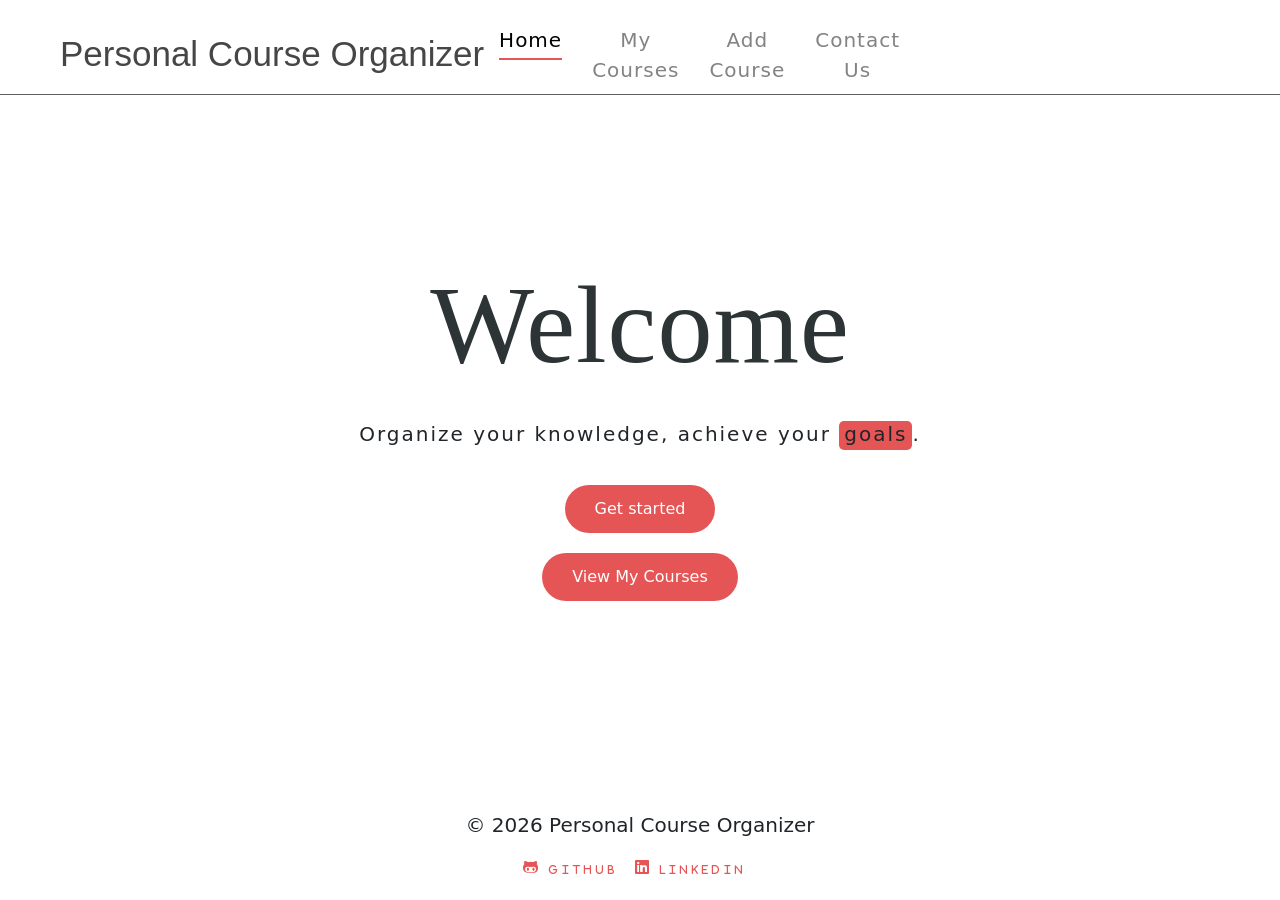
==== index.html @ 3d189110 "Add files via upload" ====
<!DOCTYPE html>
<html lang="UTF-8">
<head>
    <meta charset="UTF-8">
    <meta name="viewport" content="width=device-width, initial-scale=1.0">
    <meta name="description" content="courses,leran,study">
    <link rel="icon" type="image/x-icon" href="photos/icon.png">
    <link rel="stylesheet" href="courses.css">
    <link rel="stylesheet" href="fonts.css">
    <link rel="stylesheet" href="bootstrap.css">
    <link rel="stylesheet" href="https://cdnjs.cloudflare.com/ajax/libs/font-awesome/6.0.0/css/all.min.css">
    <link rel="stylesheet" href="responseve.css">
    <title>PCO</title>
    
</head>
<body>
    <header>
        <nav>
            <div class="container-fluid">
                <a href="index.html"><h1 class="logo">Personal Course Organizer</h1></a>
                <ul class="nav-link">
                <li><a href="index.html" class="links active">Home</a></li>
                <li><a href="my-courses.html" class="links">My Courses</a></li>
                <li><a href="Add-coures.html" class="links">Add Course</a></li>
                <li><a href="contact-us.html" class="links">Contact Us</a></li>
                </ul>
                <div class="space"></div>
            </div> 
        </nav>

        <main class="container">
            <section class="introduction">
                <h4>Welcome</h4>
                <p>Organize your knowledge, achieve your <span>goals</span>.</p>
                <a href="./Add-coures.html" class="cta-button">Get started</a>
                <br>
                <a href="my-courses.html" class="cta-button">View My Courses</a>
            </section>
        </main>
    </header>
    <footer>
        <p>© 2026 Personal Course Organizer</p> 
        <div class="social-links">
        <i class="fa-brands fa-github-alt"><a href="#">GitHub</a></i> 
        <i class="fa-brands fa-linkedin"><a href="#">LinkedIn</a></i>
        </div>
    </footer>
</body>
</html>
---- courses.css ----
*{
    padding: 0;
    margin: 0;
}
.container-fluid a{
    text-decoration: none;
}
body{
    font-family: Barlow Condensed;
    background-image:url(photos/72832496_fuyt5.svg);
    background-size: cover;
    background-repeat: 0;
    background-attachment: fixed;
    width: 100%;
    min-height: 100vh;
    display: flex;
    flex-direction: column;
}

header{
    height: auto;
}
nav{
    background-color:rgba(255, 255, 255, 0.5);
    border:solid;
    border-width: 0 0 1px 0;
    border-color: rgba(95, 93, 93.9);
    height: 95px;
    /* padding: 0px 30px; */
}
nav .container-fluid {
    display: grid;
    grid-template-columns: 1fr 1fr 1fr;
    align-items: center;
    padding: 20px 30px;
}

nav .container-fluid h1{
    color: #464646;
    background:none;
    white-space: nowrap;
    font-weight: 500;
    font-size: 35px;
    margin-left: 10px;
    transition: .4s all ease;
    padding-left:20px;
    font-family: "Inter", sans-serif;
    font-optical-sizing: auto;
    font-weight: <weight>;
    font-style: normal;

}
nav .container-fluid h1:hover{
    scale: 1.05;
}

nav .container-fluid ul{
    margin: 0;
    display: flex;
    flex-direction: row;
    justify-content: center;
    font-size: 40px;
    justify-self: center;
}
nav .container-fluid .space {
    justify-self: end;
}
nav ul li{
    list-style: none;
    padding: 5px;
    text-align: center;
    margin: 0 10px;
    letter-spacing: 1px;
    font-size: 20px;
}

footer{
    /* background: #982e2e; */
    text-align: center;
    margin-top: auto;
    height: 100px;
    padding: 10px;
}
footer p{
    font-size: 20px;
    font-weight: 300;
}
footer a{
    text-decoration: none;
    color:#E55556;
    font-size: 10px;
    padding: 10px 10px;
    letter-spacing: 4px;
}
footer i:hover{
    scale: 1.04;
}
footer i{
    color: #E55556;
    transition: .4s;

}
li a{
    text-decoration: none;
    color: rgb(132, 130, 130);
    transition: all ease .4s;
}
li a:hover{
    color: black;
    transform: scale(1.3);
}
ul li a.active{
    color: #000;
}
nav .links{
    position: relative;
    padding-bottom: 5px;
    transition: all ease-out .4s;
    display: inline-block;

}
nav li:hover .links{
    transform: translate(-5px);
}


nav .links::after{
content: '';
position: absolute;
bottom: 0;
left: 0;
width: 0;
height: 2px;
background-color: #E55556;
transition-duration:.4s ;
}

.links:hover::after{
    width: 100%;


}
.links.active::after{
    width: 100%;
}
header main.container{
    height: calc(100vh - 200px );
    display: flex;
    align-items: center;
    justify-content: center;
}
header main .introduction{
    text-align: center;
    margin-bottom: 50px;
    animation: slideFromLeft 2s ;
    animation-delay: .05s;
}
header main .introduction h4{
    font-family: "Architects Daughter", cursive;
    font-weight: 400;
    font-style: normal;
    font-size: 110px;
    padding: 20px 0;
    letter-spacing: 1px;
    color:#2d3436;
}
header main .introduction p{
    font-size: 20px;
    letter-spacing: 2px;
}
header main .introduction span{
    background-color: #E55556;
    border-radius: 5px;
    padding: 1px 5px 4px 5px;
    
}
@keyframes slideFromLeft{
0% {
    opacity: 0%;
    transform: translateX(-100px);
}
100%{
    opacity: 100%;
    transform: translateX(0px);
}
}
.cta-button {
    display: inline-block;
    margin-top: 20px;
    padding: 12px 30px;
    background-color: #E55556;
    color: white;
    text-decoration: none;
    border-radius: 30px; 
    transition: 0.3s;
}
.cta-button:hover {
    background-color: #c0392b;
    transform: scale(1.05);
}


.btn-details {
    text-decoration: none;
    display: inline-block;
    border-radius: 30px;
    padding: 4px 10px;
    background-color:#E55556 ;
    outline: none;
    border-width: 0 0 0 0;
    transition: .3s;
    color: #fff;
}
.btn-details:hover {
    background-color: #c0392b;
    transform: scale(1.05);
}

.my-courses  {
    display: grid;
    grid-template-columns: repeat(auto-fit, minmax(250px, 1fr)); 
    gap: 20px;
    padding: 20px;
}

.course-card {
    background: #fff;
    padding: 20px;
    border-radius: 15px;
    box-shadow: 0 4px 6px rgba(0,0,0,0.1);
    transition: 0.3s;
}

.course-card:hover {
    transform: translateY(-10px);
}

.bar{
    width:100%;
    height: 20px;
    border-radius: 50px;
    background-color: rgb(201, 211, 219);
    margin: 10px 0px;
}

.load{
    width: 75%;
    background-color: #E55556;
    height: 100%;
    border-radius: 50px;
    animation-name:loadeing;
    animation-duration: 2s;
    -o-animation-timing-function: ease-in;
}
.load2{
    width: 40%;
    background-color: #E55556;
    height: 100%;
    border-radius: 50px;
    animation-name:loadeing;
    animation-duration: 2s;
    -o-animation-timing-function: ease-in;   
}
@keyframes loadeing{
    0%{
        width: 0%;
    }

    100%{
        
    }
}

.cnotant-del {
    display: none;
    margin-top: 15px;
}

.cnotant-del p {
    margin: 8px 0;
    font-size: 16px;
    letter-spacing: 1px;
    color: #464646;
}

.close-btn {
    display: none;
    margin-top: 10px;
    color: #E55556;
    transition: 0.3s;
    text-decoration: none;
}

.course-card:target .cnotant-del {
    display: block;
    animation: expand 0.3s ease;
}

.course-card:target .btn-details {
    display: none;
}

.course-card:target .close-btn {
    display: inline-block;
}

@keyframes expand {
    0% {
        opacity: 0;
        transform: scaleY(0.8);
    }
    100% {
        opacity: 1;
        transform: scaleY(1);
    }
}
.add-course{
    animation-name: slideFromLeft;
    animation-duration: 1.5s;
    animation-delay: .2;
    display: grid;
    grid-template-rows: 1fr;
    padding: 40px 67px;
}
.add-course .containerr{
    /* width: 500px; */
    margin: 20px 30px;
    height: 100%;
    background-color:rgba(221, 221, 221, 0.6);
    padding: 20px;
    border-radius: 15px;
    box-shadow: 0 4px 6px rgba(0,0,0,0.1);
}
.add-course .info{
    display: flex;
    flex-direction: column;
}
.name-course p{
    font-size: 30px;
    color: #d17070;
    font-family: "Architects Daughter", cursive;
    text-decoration: underline;
    animation-name: ;
}
.add-course button{
    display: inline-block;
    width: 120px;
    margin-top: 20px;
    padding: 5px 10px;
    background-color: #E55556;
    color: white;
    text-decoration: none;
    border-radius: 30px; 
    border: none;
    transition: .4s;
}
.add-course button:hover{
    background-color: #b13636;
    scale: 1.04;
}

.add-course input:focus::placeholder{
    color: #E55556;
}
.add-course .containerr .info input{
    padding: 5px;
    margin: 10px 5px;
    box-shadow: 0 4px 6px rgba(217, 113, 113, 0.461);
    color: #E55556;
    border-radius: 13px;
    border: #000 solid 1px;
    outline: none;
    box-sizing: border-box;
    transition-duration: .4s ;
    max-width: 100%;
}
.add-course .containerr input:focus{
    border-color: #E55556;
    outline: none;
    scale: 1.07;
    box-shadow: 0 4px 6px rgba(217, 113, 113, 0.461);

}

.info .note input{
    max-width: 100%;
}
.add-course .containerr h5{
    letter-spacing: 1px;
    font-size: 23px;
    color: #E55556;
}
.add-course .containerr label{
    font-size: 18px;
    /* font-weight: 300; */
    letter-spacing: 1px;
}

input[type="radio"] {
    accent-color: #E55556 !important;
}
.contact-us{
    display: grid;
    grid-template-rows: 1fr;
    padding: 40px 67px;
}
.contact-us .container-fluid{
    width: 800px;
    max-width: 100%;
    animation: slideFromLeft 2s ;
    display: flex;
    flex-direction: column;
    background-color:rgba(221, 221, 221, 0.6);
    padding: 20px 20px;
    border-radius: 30px;
    box-shadow: 0 4px 6px rgba(0,0,0,0.1);
    transition-duration: .4s;
}
.contact-us .container-fluid:hover{
    transform: translateY(5px);
}

.contact-us i{
    padding: 10px 0;
}

.contact-us .container-fluid h6{
    padding: 10px 0 ;
    color: #d5392e;
    font-size: 0.8rem;
    text-transform: uppercase;
    letter-spacing: 2px;
}
.contact-us .container-fluid h5{
        letter-spacing: 1px;
        color: #444;
        font-family: "Architects Daughter", cursive;
        font-weight: 400;
        font-style: normal;
        font-size: 25px;


}
.contact-us .container-fluid h4{
    font-size: 40px;
    letter-spacing: 1px;
    color: #e05c52;
    font-family: "Architects Daughter", cursive;
    font-weight: 400;
    font-style: normal;
}
.contact-us .container-fluid p.test{
    width: 50%;
    padding: 10px 0;
    color: ;
    color: #6d6c6c;
}
.contact-us P{
    color: #555;
    padding: 3px 0;
    margin: 0;
}
.contact-us span{
    color: #0f0f0f;
    letter-spacing: 3px;
    padding: 0px 4px;
    font-weight: 500;
}

.contact-us .container-fluid .carde-info{
    background-color: #fff;
    width: 100%;
    border-radius: 30px;
    padding: 15px 20px;
    margin: 10px 0;
    box-shadow: 0 4px 6px rgba(217, 113, 113, 0.461);
    transition-duration:.4s ;
    background: #ffffff;
}
.contact-us .container-fluid .carde-info:hover{
    scale: 1.03;
}

.contact-us .container-fluid .carde-info i{
    letter-spacing: 3px;
    color: #e05c52;
}
.contact-us .links{
    padding: 9px 5px;
}
.contact-us .links a{
    text-decoration: none;
    color:#E55556;
    font-size: 10px;
    padding: 5px;
}
.contact-us .links i{
/* width: 60px ; */
font-size: 15px;
border-radius: 5px;
background-color: #ffffff;
padding: 10px;
text-align: center;
box-shadow: 0 4px 6px rgba(217, 113, 113, 0.461);
transition-duration: .4s;
}

.contact-us .links i:hover{
    scale: 1.1;
    background-color:#E55556 ;
    color: #d6d6d6;

}
---- fonts.css ----
/* vietnamese */
@font-face {
  font-family: 'Barlow Condensed';
  font-style: italic;
  font-weight: 100;
  font-display: swap;
  src: url(https://fonts.gstatic.com/s/barlowcondensed/v13/HTxzL3I-JCGChYJ8VI-L6OO_au7B6xTru2H-nKw7aw.woff2) format('woff2');
  unicode-range: U+0102-0103, U+0110-0111, U+0128-0129, U+0168-0169, U+01A0-01A1, U+01AF-01B0, U+0300-0301, U+0303-0304, U+0308-0309, U+0323, U+0329, U+1EA0-1EF9, U+20AB;
}
/* latin-ext */
@font-face {
  font-family: 'Barlow Condensed';
  font-style: italic;
  font-weight: 100;
  font-display: swap;
  src: url(https://fonts.gstatic.com/s/barlowcondensed/v13/HTxzL3I-JCGChYJ8VI-L6OO_au7B6xTru2H_nKw7aw.woff2) format('woff2');
  unicode-range: U+0100-02BA, U+02BD-02C5, U+02C7-02CC, U+02CE-02D7, U+02DD-02FF, U+0304, U+0308, U+0329, U+1D00-1DBF, U+1E00-1E9F, U+1EF2-1EFF, U+2020, U+20A0-20AB, U+20AD-20C0, U+2113, U+2C60-2C7F, U+A720-A7FF;
}
/* latin */
@font-face {
  font-family: 'Barlow Condensed';
  font-style: italic;
  font-weight: 100;
  font-display: swap;
  src: url(https://fonts.gstatic.com/s/barlowcondensed/v13/HTxzL3I-JCGChYJ8VI-L6OO_au7B6xTru2HxnKw.woff2) format('woff2');
  unicode-range: U+0000-00FF, U+0131, U+0152-0153, U+02BB-02BC, U+02C6, U+02DA, U+02DC, U+0304, U+0308, U+0329, U+2000-206F, U+20AC, U+2122, U+2191, U+2193, U+2212, U+2215, U+FEFF, U+FFFD;
}
/* vietnamese */
@font-face {
  font-family: 'Barlow Condensed';
  font-style: italic;
  font-weight: 200;
  font-display: swap;
  src: url(https://fonts.gstatic.com/s/barlowcondensed/v13/HTxyL3I-JCGChYJ8VI-L6OO_au7B6xTrF3DmtIkGUrs.woff2) format('woff2');
  unicode-range: U+0102-0103, U+0110-0111, U+0128-0129, U+0168-0169, U+01A0-01A1, U+01AF-01B0, U+0300-0301, U+0303-0304, U+0308-0309, U+0323, U+0329, U+1EA0-1EF9, U+20AB;
}
/* latin-ext */
@font-face {
  font-family: 'Barlow Condensed';
  font-style: italic;
  font-weight: 200;
  font-display: swap;
  src: url(https://fonts.gstatic.com/s/barlowcondensed/v13/HTxyL3I-JCGChYJ8VI-L6OO_au7B6xTrF3DmtYkGUrs.woff2) format('woff2');
  unicode-range: U+0100-02BA, U+02BD-02C5, U+02C7-02CC, U+02CE-02D7, U+02DD-02FF, U+0304, U+0308, U+0329, U+1D00-1DBF, U+1E00-1E9F, U+1EF2-1EFF, U+2020, U+20A0-20AB, U+20AD-20C0, U+2113, U+2C60-2C7F, U+A720-A7FF;
}
/* latin */
@font-face {
  font-family: 'Barlow Condensed';
  font-style: italic;
  font-weight: 200;
  font-display: swap;
  src: url(https://fonts.gstatic.com/s/barlowcondensed/v13/HTxyL3I-JCGChYJ8VI-L6OO_au7B6xTrF3Dmu4kG.woff2) format('woff2');
  unicode-range: U+0000-00FF, U+0131, U+0152-0153, U+02BB-02BC, U+02C6, U+02DA, U+02DC, U+0304, U+0308, U+0329, U+2000-206F, U+20AC, U+2122, U+2191, U+2193, U+2212, U+2215, U+FEFF, U+FFFD;
}
/* vietnamese */
@font-face {
  font-family: 'Barlow Condensed';
  font-style: italic;
  font-weight: 300;
  font-display: swap;
  src: url(https://fonts.gstatic.com/s/barlowcondensed/v13/HTxyL3I-JCGChYJ8VI-L6OO_au7B6xTrc3PmtIkGUrs.woff2) format('woff2');
  unicode-range: U+0102-0103, U+0110-0111, U+0128-0129, U+0168-0169, U+01A0-01A1, U+01AF-01B0, U+0300-0301, U+0303-0304, U+0308-0309, U+0323, U+0329, U+1EA0-1EF9, U+20AB;
}
/* latin-ext */
@font-face {
  font-family: 'Barlow Condensed';
  font-style: italic;
  font-weight: 300;
  font-display: swap;
  src: url(https://fonts.gstatic.com/s/barlowcondensed/v13/HTxyL3I-JCGChYJ8VI-L6OO_au7B6xTrc3PmtYkGUrs.woff2) format('woff2');
  unicode-range: U+0100-02BA, U+02BD-02C5, U+02C7-02CC, U+02CE-02D7, U+02DD-02FF, U+0304, U+0308, U+0329, U+1D00-1DBF, U+1E00-1E9F, U+1EF2-1EFF, U+2020, U+20A0-20AB, U+20AD-20C0, U+2113, U+2C60-2C7F, U+A720-A7FF;
}
/* latin */
@font-face {
  font-family: 'Barlow Condensed';
  font-style: italic;
  font-weight: 300;
  font-display: swap;
  src: url(https://fonts.gstatic.com/s/barlowcondensed/v13/HTxyL3I-JCGChYJ8VI-L6OO_au7B6xTrc3Pmu4kG.woff2) format('woff2');
  unicode-range: U+0000-00FF, U+0131, U+0152-0153, U+02BB-02BC, U+02C6, U+02DA, U+02DC, U+0304, U+0308, U+0329, U+2000-206F, U+20AC, U+2122, U+2191, U+2193, U+2212, U+2215, U+FEFF, U+FFFD;
}
/* vietnamese */
@font-face {
  font-family: 'Barlow Condensed';
  font-style: italic;
  font-weight: 400;
  font-display: swap;
  src: url(https://fonts.gstatic.com/s/barlowcondensed/v13/HTxxL3I-JCGChYJ8VI-L6OO_au7B6xTj11HzhKg.woff2) format('woff2');
  unicode-range: U+0102-0103, U+0110-0111, U+0128-0129, U+0168-0169, U+01A0-01A1, U+01AF-01B0, U+0300-0301, U+0303-0304, U+0308-0309, U+0323, U+0329, U+1EA0-1EF9, U+20AB;
}
/* latin-ext */
@font-face {
  font-family: 'Barlow Condensed';
  font-style: italic;
  font-weight: 400;
  font-display: swap;
  src: url(https://fonts.gstatic.com/s/barlowcondensed/v13/HTxxL3I-JCGChYJ8VI-L6OO_au7B6xTj1lHzhKg.woff2) format('woff2');
  unicode-range: U+0100-02BA, U+02BD-02C5, U+02C7-02CC, U+02CE-02D7, U+02DD-02FF, U+0304, U+0308, U+0329, U+1D00-1DBF, U+1E00-1E9F, U+1EF2-1EFF, U+2020, U+20A0-20AB, U+20AD-20C0, U+2113, U+2C60-2C7F, U+A720-A7FF;
}
/* latin */
@font-face {
  font-family: 'Barlow Condensed';
  font-style: italic;
  font-weight: 400;
  font-display: swap;
  src: url(https://fonts.gstatic.com/s/barlowcondensed/v13/HTxxL3I-JCGChYJ8VI-L6OO_au7B6xTj2FHz.woff2) format('woff2');
  unicode-range: U+0000-00FF, U+0131, U+0152-0153, U+02BB-02BC, U+02C6, U+02DA, U+02DC, U+0304, U+0308, U+0329, U+2000-206F, U+20AC, U+2122, U+2191, U+2193, U+2212, U+2215, U+FEFF, U+FFFD;
}
/* vietnamese */
@font-face {
  font-family: 'Barlow Condensed';
  font-style: italic;
  font-weight: 500;
  font-display: swap;
  src: url(https://fonts.gstatic.com/s/barlowcondensed/v13/HTxyL3I-JCGChYJ8VI-L6OO_au7B6xTrK3LmtIkGUrs.woff2) format('woff2');
  unicode-range: U+0102-0103, U+0110-0111, U+0128-0129, U+0168-0169, U+01A0-01A1, U+01AF-01B0, U+0300-0301, U+0303-0304, U+0308-0309, U+0323, U+0329, U+1EA0-1EF9, U+20AB;
}
/* latin-ext */
@font-face {
  font-family: 'Barlow Condensed';
  font-style: italic;
  font-weight: 500;
  font-display: swap;
  src: url(https://fonts.gstatic.com/s/barlowcondensed/v13/HTxyL3I-JCGChYJ8VI-L6OO_au7B6xTrK3LmtYkGUrs.woff2) format('woff2');
  unicode-range: U+0100-02BA, U+02BD-02C5, U+02C7-02CC, U+02CE-02D7, U+02DD-02FF, U+0304, U+0308, U+0329, U+1D00-1DBF, U+1E00-1E9F, U+1EF2-1EFF, U+2020, U+20A0-20AB, U+20AD-20C0, U+2113, U+2C60-2C7F, U+A720-A7FF;
}
/* latin */
@font-face {
  font-family: 'Barlow Condensed';
  font-style: italic;
  font-weight: 500;
  font-display: swap;
  src: url(https://fonts.gstatic.com/s/barlowcondensed/v13/HTxyL3I-JCGChYJ8VI-L6OO_au7B6xTrK3Lmu4kG.woff2) format('woff2');
  unicode-range: U+0000-00FF, U+0131, U+0152-0153, U+02BB-02BC, U+02C6, U+02DA, U+02DC, U+0304, U+0308, U+0329, U+2000-206F, U+20AC, U+2122, U+2191, U+2193, U+2212, U+2215, U+FEFF, U+FFFD;
}
/* vietnamese */
@font-face {
  font-family: 'Barlow Condensed';
  font-style: italic;
  font-weight: 600;
  font-display: swap;
  src: url(https://fonts.gstatic.com/s/barlowcondensed/v13/HTxyL3I-JCGChYJ8VI-L6OO_au7B6xTrB3XmtIkGUrs.woff2) format('woff2');
  unicode-range: U+0102-0103, U+0110-0111, U+0128-0129, U+0168-0169, U+01A0-01A1, U+01AF-01B0, U+0300-0301, U+0303-0304, U+0308-0309, U+0323, U+0329, U+1EA0-1EF9, U+20AB;
}
/* latin-ext */
@font-face {
  font-family: 'Barlow Condensed';
  font-style: italic;
  font-weight: 600;
  font-display: swap;
  src: url(https://fonts.gstatic.com/s/barlowcondensed/v13/HTxyL3I-JCGChYJ8VI-L6OO_au7B6xTrB3XmtYkGUrs.woff2) format('woff2');
  unicode-range: U+0100-02BA, U+02BD-02C5, U+02C7-02CC, U+02CE-02D7, U+02DD-02FF, U+0304, U+0308, U+0329, U+1D00-1DBF, U+1E00-1E9F, U+1EF2-1EFF, U+2020, U+20A0-20AB, U+20AD-20C0, U+2113, U+2C60-2C7F, U+A720-A7FF;
}
/* latin */
@font-face {
  font-family: 'Barlow Condensed';
  font-style: italic;
  font-weight: 600;
  font-display: swap;
  src: url(https://fonts.gstatic.com/s/barlowcondensed/v13/HTxyL3I-JCGChYJ8VI-L6OO_au7B6xTrB3Xmu4kG.woff2) format('woff2');
  unicode-range: U+0000-00FF, U+0131, U+0152-0153, U+02BB-02BC, U+02C6, U+02DA, U+02DC, U+0304, U+0308, U+0329, U+2000-206F, U+20AC, U+2122, U+2191, U+2193, U+2212, U+2215, U+FEFF, U+FFFD;
}
/* vietnamese */
@font-face {
  font-family: 'Barlow Condensed';
  font-style: italic;
  font-weight: 700;
  font-display: swap;
  src: url(https://fonts.gstatic.com/s/barlowcondensed/v13/HTxyL3I-JCGChYJ8VI-L6OO_au7B6xTrY3TmtIkGUrs.woff2) format('woff2');
  unicode-range: U+0102-0103, U+0110-0111, U+0128-0129, U+0168-0169, U+01A0-01A1, U+01AF-01B0, U+0300-0301, U+0303-0304, U+0308-0309, U+0323, U+0329, U+1EA0-1EF9, U+20AB;
}
/* latin-ext */
@font-face {
  font-family: 'Barlow Condensed';
  font-style: italic;
  font-weight: 700;
  font-display: swap;
  src: url(https://fonts.gstatic.com/s/barlowcondensed/v13/HTxyL3I-JCGChYJ8VI-L6OO_au7B6xTrY3TmtYkGUrs.woff2) format('woff2');
  unicode-range: U+0100-02BA, U+02BD-02C5, U+02C7-02CC, U+02CE-02D7, U+02DD-02FF, U+0304, U+0308, U+0329, U+1D00-1DBF, U+1E00-1E9F, U+1EF2-1EFF, U+2020, U+20A0-20AB, U+20AD-20C0, U+2113, U+2C60-2C7F, U+A720-A7FF;
}
/* latin */
@font-face {
  font-family: 'Barlow Condensed';
  font-style: italic;
  font-weight: 700;
  font-display: swap;
  src: url(https://fonts.gstatic.com/s/barlowcondensed/v13/HTxyL3I-JCGChYJ8VI-L6OO_au7B6xTrY3Tmu4kG.woff2) format('woff2');
  unicode-range: U+0000-00FF, U+0131, U+0152-0153, U+02BB-02BC, U+02C6, U+02DA, U+02DC, U+0304, U+0308, U+0329, U+2000-206F, U+20AC, U+2122, U+2191, U+2193, U+2212, U+2215, U+FEFF, U+FFFD;
}
/* vietnamese */
@font-face {
  font-family: 'Barlow Condensed';
  font-style: italic;
  font-weight: 800;
  font-display: swap;
  src: url(https://fonts.gstatic.com/s/barlowcondensed/v13/HTxyL3I-JCGChYJ8VI-L6OO_au7B6xTrf3fmtIkGUrs.woff2) format('woff2');
  unicode-range: U+0102-0103, U+0110-0111, U+0128-0129, U+0168-0169, U+01A0-01A1, U+01AF-01B0, U+0300-0301, U+0303-0304, U+0308-0309, U+0323, U+0329, U+1EA0-1EF9, U+20AB;
}
/* latin-ext */
@font-face {
  font-family: 'Barlow Condensed';
  font-style: italic;
  font-weight: 800;
  font-display: swap;
  src: url(https://fonts.gstatic.com/s/barlowcondensed/v13/HTxyL3I-JCGChYJ8VI-L6OO_au7B6xTrf3fmtYkGUrs.woff2) format('woff2');
  unicode-range: U+0100-02BA, U+02BD-02C5, U+02C7-02CC, U+02CE-02D7, U+02DD-02FF, U+0304, U+0308, U+0329, U+1D00-1DBF, U+1E00-1E9F, U+1EF2-1EFF, U+2020, U+20A0-20AB, U+20AD-20C0, U+2113, U+2C60-2C7F, U+A720-A7FF;
}
/* latin */
@font-face {
  font-family: 'Barlow Condensed';
  font-style: italic;
  font-weight: 800;
  font-display: swap;
  src: url(https://fonts.gstatic.com/s/barlowcondensed/v13/HTxyL3I-JCGChYJ8VI-L6OO_au7B6xTrf3fmu4kG.woff2) format('woff2');
  unicode-range: U+0000-00FF, U+0131, U+0152-0153, U+02BB-02BC, U+02C6, U+02DA, U+02DC, U+0304, U+0308, U+0329, U+2000-206F, U+20AC, U+2122, U+2191, U+2193, U+2212, U+2215, U+FEFF, U+FFFD;
}
/* vietnamese */
@font-face {
  font-family: 'Barlow Condensed';
  font-style: italic;
  font-weight: 900;
  font-display: swap;
  src: url(https://fonts.gstatic.com/s/barlowcondensed/v13/HTxyL3I-JCGChYJ8VI-L6OO_au7B6xTrW3bmtIkGUrs.woff2) format('woff2');
  unicode-range: U+0102-0103, U+0110-0111, U+0128-0129, U+0168-0169, U+01A0-01A1, U+01AF-01B0, U+0300-0301, U+0303-0304, U+0308-0309, U+0323, U+0329, U+1EA0-1EF9, U+20AB;
}
/* latin-ext */
@font-face {
  font-family: 'Barlow Condensed';
  font-style: italic;
  font-weight: 900;
  font-display: swap;
  src: url(https://fonts.gstatic.com/s/barlowcondensed/v13/HTxyL3I-JCGChYJ8VI-L6OO_au7B6xTrW3bmtYkGUrs.woff2) format('woff2');
  unicode-range: U+0100-02BA, U+02BD-02C5, U+02C7-02CC, U+02CE-02D7, U+02DD-02FF, U+0304, U+0308, U+0329, U+1D00-1DBF, U+1E00-1E9F, U+1EF2-1EFF, U+2020, U+20A0-20AB, U+20AD-20C0, U+2113, U+2C60-2C7F, U+A720-A7FF;
}
/* latin */
@font-face {
  font-family: 'Barlow Condensed';
  font-style: italic;
  font-weight: 900;
  font-display: swap;
  src: url(https://fonts.gstatic.com/s/barlowcondensed/v13/HTxyL3I-JCGChYJ8VI-L6OO_au7B6xTrW3bmu4kG.woff2) format('woff2');
  unicode-range: U+0000-00FF, U+0131, U+0152-0153, U+02BB-02BC, U+02C6, U+02DA, U+02DC, U+0304, U+0308, U+0329, U+2000-206F, U+20AC, U+2122, U+2191, U+2193, U+2212, U+2215, U+FEFF, U+FFFD;
}
/* vietnamese */
@font-face {
  font-family: 'Barlow Condensed';
  font-style: normal;
  font-weight: 100;
  font-display: swap;
  src: url(https://fonts.gstatic.com/s/barlowcondensed/v13/HTxxL3I-JCGChYJ8VI-L6OO_au7B43Lj11HzhKg.woff2) format('woff2');
  unicode-range: U+0102-0103, U+0110-0111, U+0128-0129, U+0168-0169, U+01A0-01A1, U+01AF-01B0, U+0300-0301, U+0303-0304, U+0308-0309, U+0323, U+0329, U+1EA0-1EF9, U+20AB;
}
/* latin-ext */
@font-face {
  font-family: 'Barlow Condensed';
  font-style: normal;
  font-weight: 100;
  font-display: swap;
  src: url(https://fonts.gstatic.com/s/barlowcondensed/v13/HTxxL3I-JCGChYJ8VI-L6OO_au7B43Lj1lHzhKg.woff2) format('woff2');
  unicode-range: U+0100-02BA, U+02BD-02C5, U+02C7-02CC, U+02CE-02D7, U+02DD-02FF, U+0304, U+0308, U+0329, U+1D00-1DBF, U+1E00-1E9F, U+1EF2-1EFF, U+2020, U+20A0-20AB, U+20AD-20C0, U+2113, U+2C60-2C7F, U+A720-A7FF;
}
/* latin */
@font-face {
  font-family: 'Barlow Condensed';
  font-style: normal;
  font-weight: 100;
  font-display: swap;
  src: url(https://fonts.gstatic.com/s/barlowcondensed/v13/HTxxL3I-JCGChYJ8VI-L6OO_au7B43Lj2FHz.woff2) format('woff2');
  unicode-range: U+0000-00FF, U+0131, U+0152-0153, U+02BB-02BC, U+02C6, U+02DA, U+02DC, U+0304, U+0308, U+0329, U+2000-206F, U+20AC, U+2122, U+2191, U+2193, U+2212, U+2215, U+FEFF, U+FFFD;
}
/* vietnamese */
@font-face {
  font-family: 'Barlow Condensed';
  font-style: normal;
  font-weight: 200;
  font-display: swap;
  src: url(https://fonts.gstatic.com/s/barlowcondensed/v13/HTxwL3I-JCGChYJ8VI-L6OO_au7B497yz3nWuZEC.woff2) format('woff2');
  unicode-range: U+0102-0103, U+0110-0111, U+0128-0129, U+0168-0169, U+01A0-01A1, U+01AF-01B0, U+0300-0301, U+0303-0304, U+0308-0309, U+0323, U+0329, U+1EA0-1EF9, U+20AB;
}
/* latin-ext */
@font-face {
  font-family: 'Barlow Condensed';
  font-style: normal;
  font-weight: 200;
  font-display: swap;
  src: url(https://fonts.gstatic.com/s/barlowcondensed/v13/HTxwL3I-JCGChYJ8VI-L6OO_au7B497yz3jWuZEC.woff2) format('woff2');
  unicode-range: U+0100-02BA, U+02BD-02C5, U+02C7-02CC, U+02CE-02D7, U+02DD-02FF, U+0304, U+0308, U+0329, U+1D00-1DBF, U+1E00-1E9F, U+1EF2-1EFF, U+2020, U+20A0-20AB, U+20AD-20C0, U+2113, U+2C60-2C7F, U+A720-A7FF;
}
/* latin */
@font-face {
  font-family: 'Barlow Condensed';
  font-style: normal;
  font-weight: 200;
  font-display: swap;
  src: url(https://fonts.gstatic.com/s/barlowcondensed/v13/HTxwL3I-JCGChYJ8VI-L6OO_au7B497yz3bWuQ.woff2) format('woff2');
  unicode-range: U+0000-00FF, U+0131, U+0152-0153, U+02BB-02BC, U+02C6, U+02DA, U+02DC, U+0304, U+0308, U+0329, U+2000-206F, U+20AC, U+2122, U+2191, U+2193, U+2212, U+2215, U+FEFF, U+FFFD;
}
/* vietnamese */
@font-face {
  font-family: 'Barlow Condensed';
  font-style: normal;
  font-weight: 300;
  font-display: swap;
  src: url(https://fonts.gstatic.com/s/barlowcondensed/v13/HTxwL3I-JCGChYJ8VI-L6OO_au7B47rxz3nWuZEC.woff2) format('woff2');
  unicode-range: U+0102-0103, U+0110-0111, U+0128-0129, U+0168-0169, U+01A0-01A1, U+01AF-01B0, U+0300-0301, U+0303-0304, U+0308-0309, U+0323, U+0329, U+1EA0-1EF9, U+20AB;
}
/* latin-ext */
@font-face {
  font-family: 'Barlow Condensed';
  font-style: normal;
  font-weight: 300;
  font-display: swap;
  src: url(https://fonts.gstatic.com/s/barlowcondensed/v13/HTxwL3I-JCGChYJ8VI-L6OO_au7B47rxz3jWuZEC.woff2) format('woff2');
  unicode-range: U+0100-02BA, U+02BD-02C5, U+02C7-02CC, U+02CE-02D7, U+02DD-02FF, U+0304, U+0308, U+0329, U+1D00-1DBF, U+1E00-1E9F, U+1EF2-1EFF, U+2020, U+20A0-20AB, U+20AD-20C0, U+2113, U+2C60-2C7F, U+A720-A7FF;
}
/* latin */
@font-face {
  font-family: 'Barlow Condensed';
  font-style: normal;
  font-weight: 300;
  font-display: swap;
  src: url(https://fonts.gstatic.com/s/barlowcondensed/v13/HTxwL3I-JCGChYJ8VI-L6OO_au7B47rxz3bWuQ.woff2) format('woff2');
  unicode-range: U+0000-00FF, U+0131, U+0152-0153, U+02BB-02BC, U+02C6, U+02DA, U+02DC, U+0304, U+0308, U+0329, U+2000-206F, U+20AC, U+2122, U+2191, U+2193, U+2212, U+2215, U+FEFF, U+FFFD;
}
/* vietnamese */
@font-face {
  font-family: 'Barlow Condensed';
  font-style: normal;
  font-weight: 400;
  font-display: swap;
  src: url(https://fonts.gstatic.com/s/barlowcondensed/v13/HTx3L3I-JCGChYJ8VI-L6OO_au7B6x7T2kn3.woff2) format('woff2');
  unicode-range: U+0102-0103, U+0110-0111, U+0128-0129, U+0168-0169, U+01A0-01A1, U+01AF-01B0, U+0300-0301, U+0303-0304, U+0308-0309, U+0323, U+0329, U+1EA0-1EF9, U+20AB;
}
/* latin-ext */
@font-face {
  font-family: 'Barlow Condensed';
  font-style: normal;
  font-weight: 400;
  font-display: swap;
  src: url(https://fonts.gstatic.com/s/barlowcondensed/v13/HTx3L3I-JCGChYJ8VI-L6OO_au7B6x_T2kn3.woff2) format('woff2');
  unicode-range: U+0100-02BA, U+02BD-02C5, U+02C7-02CC, U+02CE-02D7, U+02DD-02FF, U+0304, U+0308, U+0329, U+1D00-1DBF, U+1E00-1E9F, U+1EF2-1EFF, U+2020, U+20A0-20AB, U+20AD-20C0, U+2113, U+2C60-2C7F, U+A720-A7FF;
}
/* latin */
@font-face {
  font-family: 'Barlow Condensed';
  font-style: normal;
  font-weight: 400;
  font-display: swap;
  src: url(https://fonts.gstatic.com/s/barlowcondensed/v13/HTx3L3I-JCGChYJ8VI-L6OO_au7B6xHT2g.woff2) format('woff2');
  unicode-range: U+0000-00FF, U+0131, U+0152-0153, U+02BB-02BC, U+02C6, U+02DA, U+02DC, U+0304, U+0308, U+0329, U+2000-206F, U+20AC, U+2122, U+2191, U+2193, U+2212, U+2215, U+FEFF, U+FFFD;
}
/* vietnamese */
@font-face {
  font-family: 'Barlow Condensed';
  font-style: normal;
  font-weight: 500;
  font-display: swap;
  src: url(https://fonts.gstatic.com/s/barlowcondensed/v13/HTxwL3I-JCGChYJ8VI-L6OO_au7B4-Lwz3nWuZEC.woff2) format('woff2');
  unicode-range: U+0102-0103, U+0110-0111, U+0128-0129, U+0168-0169, U+01A0-01A1, U+01AF-01B0, U+0300-0301, U+0303-0304, U+0308-0309, U+0323, U+0329, U+1EA0-1EF9, U+20AB;
}
/* latin-ext */
@font-face {
  font-family: 'Barlow Condensed';
  font-style: normal;
  font-weight: 500;
  font-display: swap;
  src: url(https://fonts.gstatic.com/s/barlowcondensed/v13/HTxwL3I-JCGChYJ8VI-L6OO_au7B4-Lwz3jWuZEC.woff2) format('woff2');
  unicode-range: U+0100-02BA, U+02BD-02C5, U+02C7-02CC, U+02CE-02D7, U+02DD-02FF, U+0304, U+0308, U+0329, U+1D00-1DBF, U+1E00-1E9F, U+1EF2-1EFF, U+2020, U+20A0-20AB, U+20AD-20C0, U+2113, U+2C60-2C7F, U+A720-A7FF;
}
/* latin */
@font-face {
  font-family: 'Barlow Condensed';
  font-style: normal;
  font-weight: 500;
  font-display: swap;
  src: url(https://fonts.gstatic.com/s/barlowcondensed/v13/HTxwL3I-JCGChYJ8VI-L6OO_au7B4-Lwz3bWuQ.woff2) format('woff2');
  unicode-range: U+0000-00FF, U+0131, U+0152-0153, U+02BB-02BC, U+02C6, U+02DA, U+02DC, U+0304, U+0308, U+0329, U+2000-206F, U+20AC, U+2122, U+2191, U+2193, U+2212, U+2215, U+FEFF, U+FFFD;
}
/* vietnamese */
@font-face {
  font-family: 'Barlow Condensed';
  font-style: normal;
  font-weight: 600;
  font-display: swap;
  src: url(https://fonts.gstatic.com/s/barlowcondensed/v13/HTxwL3I-JCGChYJ8VI-L6OO_au7B4873z3nWuZEC.woff2) format('woff2');
  unicode-range: U+0102-0103, U+0110-0111, U+0128-0129, U+0168-0169, U+01A0-01A1, U+01AF-01B0, U+0300-0301, U+0303-0304, U+0308-0309, U+0323, U+0329, U+1EA0-1EF9, U+20AB;
}
/* latin-ext */
@font-face {
  font-family: 'Barlow Condensed';
  font-style: normal;
  font-weight: 600;
  font-display: swap;
  src: url(https://fonts.gstatic.com/s/barlowcondensed/v13/HTxwL3I-JCGChYJ8VI-L6OO_au7B4873z3jWuZEC.woff2) format('woff2');
  unicode-range: U+0100-02BA, U+02BD-02C5, U+02C7-02CC, U+02CE-02D7, U+02DD-02FF, U+0304, U+0308, U+0329, U+1D00-1DBF, U+1E00-1E9F, U+1EF2-1EFF, U+2020, U+20A0-20AB, U+20AD-20C0, U+2113, U+2C60-2C7F, U+A720-A7FF;
}
/* latin */
@font-face {
  font-family: 'Barlow Condensed';
  font-style: normal;
  font-weight: 600;
  font-display: swap;
  src: url(https://fonts.gstatic.com/s/barlowcondensed/v13/HTxwL3I-JCGChYJ8VI-L6OO_au7B4873z3bWuQ.woff2) format('woff2');
  unicode-range: U+0000-00FF, U+0131, U+0152-0153, U+02BB-02BC, U+02C6, U+02DA, U+02DC, U+0304, U+0308, U+0329, U+2000-206F, U+20AC, U+2122, U+2191, U+2193, U+2212, U+2215, U+FEFF, U+FFFD;
}
/* vietnamese */
@font-face {
  font-family: 'Barlow Condensed';
  font-style: normal;
  font-weight: 700;
  font-display: swap;
  src: url(https://fonts.gstatic.com/s/barlowcondensed/v13/HTxwL3I-JCGChYJ8VI-L6OO_au7B46r2z3nWuZEC.woff2) format('woff2');
  unicode-range: U+0102-0103, U+0110-0111, U+0128-0129, U+0168-0169, U+01A0-01A1, U+01AF-01B0, U+0300-0301, U+0303-0304, U+0308-0309, U+0323, U+0329, U+1EA0-1EF9, U+20AB;
}
/* latin-ext */
@font-face {
  font-family: 'Barlow Condensed';
  font-style: normal;
  font-weight: 700;
  font-display: swap;
  src: url(https://fonts.gstatic.com/s/barlowcondensed/v13/HTxwL3I-JCGChYJ8VI-L6OO_au7B46r2z3jWuZEC.woff2) format('woff2');
  unicode-range: U+0100-02BA, U+02BD-02C5, U+02C7-02CC, U+02CE-02D7, U+02DD-02FF, U+0304, U+0308, U+0329, U+1D00-1DBF, U+1E00-1E9F, U+1EF2-1EFF, U+2020, U+20A0-20AB, U+20AD-20C0, U+2113, U+2C60-2C7F, U+A720-A7FF;
}
/* latin */
@font-face {
  font-family: 'Barlow Condensed';
  font-style: normal;
  font-weight: 700;
  font-display: swap;
  src: url(https://fonts.gstatic.com/s/barlowcondensed/v13/HTxwL3I-JCGChYJ8VI-L6OO_au7B46r2z3bWuQ.woff2) format('woff2');
  unicode-range: U+0000-00FF, U+0131, U+0152-0153, U+02BB-02BC, U+02C6, U+02DA, U+02DC, U+0304, U+0308, U+0329, U+2000-206F, U+20AC, U+2122, U+2191, U+2193, U+2212, U+2215, U+FEFF, U+FFFD;
}
/* vietnamese */
@font-face {
  font-family: 'Barlow Condensed';
  font-style: normal;
  font-weight: 800;
  font-display: swap;
  src: url(https://fonts.gstatic.com/s/barlowcondensed/v13/HTxwL3I-JCGChYJ8VI-L6OO_au7B47b1z3nWuZEC.woff2) format('woff2');
  unicode-range: U+0102-0103, U+0110-0111, U+0128-0129, U+0168-0169, U+01A0-01A1, U+01AF-01B0, U+0300-0301, U+0303-0304, U+0308-0309, U+0323, U+0329, U+1EA0-1EF9, U+20AB;
}
/* latin-ext */
@font-face {
  font-family: 'Barlow Condensed';
  font-style: normal;
  font-weight: 800;
  font-display: swap;
  src: url(https://fonts.gstatic.com/s/barlowcondensed/v13/HTxwL3I-JCGChYJ8VI-L6OO_au7B47b1z3jWuZEC.woff2) format('woff2');
  unicode-range: U+0100-02BA, U+02BD-02C5, U+02C7-02CC, U+02CE-02D7, U+02DD-02FF, U+0304, U+0308, U+0329, U+1D00-1DBF, U+1E00-1E9F, U+1EF2-1EFF, U+2020, U+20A0-20AB, U+20AD-20C0, U+2113, U+2C60-2C7F, U+A720-A7FF;
}
/* latin */
@font-face {
  font-family: 'Barlow Condensed';
  font-style: normal;
  font-weight: 800;
  font-display: swap;
  src: url(https://fonts.gstatic.com/s/barlowcondensed/v13/HTxwL3I-JCGChYJ8VI-L6OO_au7B47b1z3bWuQ.woff2) format('woff2');
  unicode-range: U+0000-00FF, U+0131, U+0152-0153, U+02BB-02BC, U+02C6, U+02DA, U+02DC, U+0304, U+0308, U+0329, U+2000-206F, U+20AC, U+2122, U+2191, U+2193, U+2212, U+2215, U+FEFF, U+FFFD;
}
/* vietnamese */
@font-face {
  font-family: 'Barlow Condensed';
  font-style: normal;
  font-weight: 900;
  font-display: swap;
  src: url(https://fonts.gstatic.com/s/barlowcondensed/v13/HTxwL3I-JCGChYJ8VI-L6OO_au7B45L0z3nWuZEC.woff2) format('woff2');
  unicode-range: U+0102-0103, U+0110-0111, U+0128-0129, U+0168-0169, U+01A0-01A1, U+01AF-01B0, U+0300-0301, U+0303-0304, U+0308-0309, U+0323, U+0329, U+1EA0-1EF9, U+20AB;
}
/* latin-ext */
@font-face {
  font-family: 'Barlow Condensed';
  font-style: normal;
  font-weight: 900;
  font-display: swap;
  src: url(https://fonts.gstatic.com/s/barlowcondensed/v13/HTxwL3I-JCGChYJ8VI-L6OO_au7B45L0z3jWuZEC.woff2) format('woff2');
  unicode-range: U+0100-02BA, U+02BD-02C5, U+02C7-02CC, U+02CE-02D7, U+02DD-02FF, U+0304, U+0308, U+0329, U+1D00-1DBF, U+1E00-1E9F, U+1EF2-1EFF, U+2020, U+20A0-20AB, U+20AD-20C0, U+2113, U+2C60-2C7F, U+A720-A7FF;
}
/* latin */
@font-face {
  font-family: 'Barlow Condensed';
  font-style: normal;
  font-weight: 900;
  font-display: swap;
  src: url(https://fonts.gstatic.com/s/barlowcondensed/v13/HTxwL3I-JCGChYJ8VI-L6OO_au7B45L0z3bWuQ.woff2) format('woff2');
  unicode-range: U+0000-00FF, U+0131, U+0152-0153, U+02BB-02BC, U+02C6, U+02DA, U+02DC, U+0304, U+0308, U+0329, U+2000-206F, U+20AC, U+2122, U+2191, U+2193, U+2212, U+2215, U+FEFF, U+FFFD;
}

/* vietnamese */
@font-face {
  font-family: 'Barlow Condensed';
  font-style: italic;
  font-weight: 100;
  font-display: swap;
  src: url(https://fonts.gstatic.com/s/barlowcondensed/v13/HTxzL3I-JCGChYJ8VI-L6OO_au7B6xTru2H-nKw7aw.woff2) format('woff2');
  unicode-range: U+0102-0103, U+0110-0111, U+0128-0129, U+0168-0169, U+01A0-01A1, U+01AF-01B0, U+0300-0301, U+0303-0304, U+0308-0309, U+0323, U+0329, U+1EA0-1EF9, U+20AB;
}
/* latin-ext */
@font-face {
  font-family: 'Barlow Condensed';
  font-style: italic;
  font-weight: 100;
  font-display: swap;
  src: url(https://fonts.gstatic.com/s/barlowcondensed/v13/HTxzL3I-JCGChYJ8VI-L6OO_au7B6xTru2H_nKw7aw.woff2) format('woff2');
  unicode-range: U+0100-02BA, U+02BD-02C5, U+02C7-02CC, U+02CE-02D7, U+02DD-02FF, U+0304, U+0308, U+0329, U+1D00-1DBF, U+1E00-1E9F, U+1EF2-1EFF, U+2020, U+20A0-20AB, U+20AD-20C0, U+2113, U+2C60-2C7F, U+A720-A7FF;
}
/* latin */
@font-face {
  font-family: 'Barlow Condensed';
  font-style: italic;
  font-weight: 100;
  font-display: swap;
  src: url(https://fonts.gstatic.com/s/barlowcondensed/v13/HTxzL3I-JCGChYJ8VI-L6OO_au7B6xTru2HxnKw.woff2) format('woff2');
  unicode-range: U+0000-00FF, U+0131, U+0152-0153, U+02BB-02BC, U+02C6, U+02DA, U+02DC, U+0304, U+0308, U+0329, U+2000-206F, U+20AC, U+2122, U+2191, U+2193, U+2212, U+2215, U+FEFF, U+FFFD;
}
/* vietnamese */
@font-face {
  font-family: 'Barlow Condensed';
  font-style: italic;
  font-weight: 200;
  font-display: swap;
  src: url(https://fonts.gstatic.com/s/barlowcondensed/v13/HTxyL3I-JCGChYJ8VI-L6OO_au7B6xTrF3DmtIkGUrs.woff2) format('woff2');
  unicode-range: U+0102-0103, U+0110-0111, U+0128-0129, U+0168-0169, U+01A0-01A1, U+01AF-01B0, U+0300-0301, U+0303-0304, U+0308-0309, U+0323, U+0329, U+1EA0-1EF9, U+20AB;
}
/* latin-ext */
@font-face {
  font-family: 'Barlow Condensed';
  font-style: italic;
  font-weight: 200;
  font-display: swap;
  src: url(https://fonts.gstatic.com/s/barlowcondensed/v13/HTxyL3I-JCGChYJ8VI-L6OO_au7B6xTrF3DmtYkGUrs.woff2) format('woff2');
  unicode-range: U+0100-02BA, U+02BD-02C5, U+02C7-02CC, U+02CE-02D7, U+02DD-02FF, U+0304, U+0308, U+0329, U+1D00-1DBF, U+1E00-1E9F, U+1EF2-1EFF, U+2020, U+20A0-20AB, U+20AD-20C0, U+2113, U+2C60-2C7F, U+A720-A7FF;
}
/* latin */
@font-face {
  font-family: 'Barlow Condensed';
  font-style: italic;
  font-weight: 200;
  font-display: swap;
  src: url(https://fonts.gstatic.com/s/barlowcondensed/v13/HTxyL3I-JCGChYJ8VI-L6OO_au7B6xTrF3Dmu4kG.woff2) format('woff2');
  unicode-range: U+0000-00FF, U+0131, U+0152-0153, U+02BB-02BC, U+02C6, U+02DA, U+02DC, U+0304, U+0308, U+0329, U+2000-206F, U+20AC, U+2122, U+2191, U+2193, U+2212, U+2215, U+FEFF, U+FFFD;
}
/* vietnamese */
@font-face {
  font-family: 'Barlow Condensed';
  font-style: italic;
  font-weight: 300;
  font-display: swap;
  src: url(https://fonts.gstatic.com/s/barlowcondensed/v13/HTxyL3I-JCGChYJ8VI-L6OO_au7B6xTrc3PmtIkGUrs.woff2) format('woff2');
  unicode-range: U+0102-0103, U+0110-0111, U+0128-0129, U+0168-0169, U+01A0-01A1, U+01AF-01B0, U+0300-0301, U+0303-0304, U+0308-0309, U+0323, U+0329, U+1EA0-1EF9, U+20AB;
}
/* latin-ext */
@font-face {
  font-family: 'Barlow Condensed';
  font-style: italic;
  font-weight: 300;
  font-display: swap;
  src: url(https://fonts.gstatic.com/s/barlowcondensed/v13/HTxyL3I-JCGChYJ8VI-L6OO_au7B6xTrc3PmtYkGUrs.woff2) format('woff2');
  unicode-range: U+0100-02BA, U+02BD-02C5, U+02C7-02CC, U+02CE-02D7, U+02DD-02FF, U+0304, U+0308, U+0329, U+1D00-1DBF, U+1E00-1E9F, U+1EF2-1EFF, U+2020, U+20A0-20AB, U+20AD-20C0, U+2113, U+2C60-2C7F, U+A720-A7FF;
}
/* latin */
@font-face {
  font-family: 'Barlow Condensed';
  font-style: italic;
  font-weight: 300;
  font-display: swap;
  src: url(https://fonts.gstatic.com/s/barlowcondensed/v13/HTxyL3I-JCGChYJ8VI-L6OO_au7B6xTrc3Pmu4kG.woff2) format('woff2');
  unicode-range: U+0000-00FF, U+0131, U+0152-0153, U+02BB-02BC, U+02C6, U+02DA, U+02DC, U+0304, U+0308, U+0329, U+2000-206F, U+20AC, U+2122, U+2191, U+2193, U+2212, U+2215, U+FEFF, U+FFFD;
}
/* vietnamese */
@font-face {
  font-family: 'Barlow Condensed';
  font-style: italic;
  font-weight: 400;
  font-display: swap;
  src: url(https://fonts.gstatic.com/s/barlowcondensed/v13/HTxxL3I-JCGChYJ8VI-L6OO_au7B6xTj11HzhKg.woff2) format('woff2');
  unicode-range: U+0102-0103, U+0110-0111, U+0128-0129, U+0168-0169, U+01A0-01A1, U+01AF-01B0, U+0300-0301, U+0303-0304, U+0308-0309, U+0323, U+0329, U+1EA0-1EF9, U+20AB;
}
/* latin-ext */
@font-face {
  font-family: 'Barlow Condensed';
  font-style: italic;
  font-weight: 400;
  font-display: swap;
  src: url(https://fonts.gstatic.com/s/barlowcondensed/v13/HTxxL3I-JCGChYJ8VI-L6OO_au7B6xTj1lHzhKg.woff2) format('woff2');
  unicode-range: U+0100-02BA, U+02BD-02C5, U+02C7-02CC, U+02CE-02D7, U+02DD-02FF, U+0304, U+0308, U+0329, U+1D00-1DBF, U+1E00-1E9F, U+1EF2-1EFF, U+2020, U+20A0-20AB, U+20AD-20C0, U+2113, U+2C60-2C7F, U+A720-A7FF;
}
/* latin */
@font-face {
  font-family: 'Barlow Condensed';
  font-style: italic;
  font-weight: 400;
  font-display: swap;
  src: url(https://fonts.gstatic.com/s/barlowcondensed/v13/HTxxL3I-JCGChYJ8VI-L6OO_au7B6xTj2FHz.woff2) format('woff2');
  unicode-range: U+0000-00FF, U+0131, U+0152-0153, U+02BB-02BC, U+02C6, U+02DA, U+02DC, U+0304, U+0308, U+0329, U+2000-206F, U+20AC, U+2122, U+2191, U+2193, U+2212, U+2215, U+FEFF, U+FFFD;
}
/* vietnamese */
@font-face {
  font-family: 'Barlow Condensed';
  font-style: italic;
  font-weight: 500;
  font-display: swap;
  src: url(https://fonts.gstatic.com/s/barlowcondensed/v13/HTxyL3I-JCGChYJ8VI-L6OO_au7B6xTrK3LmtIkGUrs.woff2) format('woff2');
  unicode-range: U+0102-0103, U+0110-0111, U+0128-0129, U+0168-0169, U+01A0-01A1, U+01AF-01B0, U+0300-0301, U+0303-0304, U+0308-0309, U+0323, U+0329, U+1EA0-1EF9, U+20AB;
}
/* latin-ext */
@font-face {
  font-family: 'Barlow Condensed';
  font-style: italic;
  font-weight: 500;
  font-display: swap;
  src: url(https://fonts.gstatic.com/s/barlowcondensed/v13/HTxyL3I-JCGChYJ8VI-L6OO_au7B6xTrK3LmtYkGUrs.woff2) format('woff2');
  unicode-range: U+0100-02BA, U+02BD-02C5, U+02C7-02CC, U+02CE-02D7, U+02DD-02FF, U+0304, U+0308, U+0329, U+1D00-1DBF, U+1E00-1E9F, U+1EF2-1EFF, U+2020, U+20A0-20AB, U+20AD-20C0, U+2113, U+2C60-2C7F, U+A720-A7FF;
}
/* latin */
@font-face {
  font-family: 'Barlow Condensed';
  font-style: italic;
  font-weight: 500;
  font-display: swap;
  src: url(https://fonts.gstatic.com/s/barlowcondensed/v13/HTxyL3I-JCGChYJ8VI-L6OO_au7B6xTrK3Lmu4kG.woff2) format('woff2');
  unicode-range: U+0000-00FF, U+0131, U+0152-0153, U+02BB-02BC, U+02C6, U+02DA, U+02DC, U+0304, U+0308, U+0329, U+2000-206F, U+20AC, U+2122, U+2191, U+2193, U+2212, U+2215, U+FEFF, U+FFFD;
}
/* vietnamese */
@font-face {
  font-family: 'Barlow Condensed';
  font-style: italic;
  font-weight: 600;
  font-display: swap;
  src: url(https://fonts.gstatic.com/s/barlowcondensed/v13/HTxyL3I-JCGChYJ8VI-L6OO_au7B6xTrB3XmtIkGUrs.woff2) format('woff2');
  unicode-range: U+0102-0103, U+0110-0111, U+0128-0129, U+0168-0169, U+01A0-01A1, U+01AF-01B0, U+0300-0301, U+0303-0304, U+0308-0309, U+0323, U+0329, U+1EA0-1EF9, U+20AB;
}
/* latin-ext */
@font-face {
  font-family: 'Barlow Condensed';
  font-style: italic;
  font-weight: 600;
  font-display: swap;
  src: url(https://fonts.gstatic.com/s/barlowcondensed/v13/HTxyL3I-JCGChYJ8VI-L6OO_au7B6xTrB3XmtYkGUrs.woff2) format('woff2');
  unicode-range: U+0100-02BA, U+02BD-02C5, U+02C7-02CC, U+02CE-02D7, U+02DD-02FF, U+0304, U+0308, U+0329, U+1D00-1DBF, U+1E00-1E9F, U+1EF2-1EFF, U+2020, U+20A0-20AB, U+20AD-20C0, U+2113, U+2C60-2C7F, U+A720-A7FF;
}
/* latin */
@font-face {
  font-family: 'Barlow Condensed';
  font-style: italic;
  font-weight: 600;
  font-display: swap;
  src: url(https://fonts.gstatic.com/s/barlowcondensed/v13/HTxyL3I-JCGChYJ8VI-L6OO_au7B6xTrB3Xmu4kG.woff2) format('woff2');
  unicode-range: U+0000-00FF, U+0131, U+0152-0153, U+02BB-02BC, U+02C6, U+02DA, U+02DC, U+0304, U+0308, U+0329, U+2000-206F, U+20AC, U+2122, U+2191, U+2193, U+2212, U+2215, U+FEFF, U+FFFD;
}
/* vietnamese */
@font-face {
  font-family: 'Barlow Condensed';
  font-style: italic;
  font-weight: 700;
  font-display: swap;
  src: url(https://fonts.gstatic.com/s/barlowcondensed/v13/HTxyL3I-JCGChYJ8VI-L6OO_au7B6xTrY3TmtIkGUrs.woff2) format('woff2');
  unicode-range: U+0102-0103, U+0110-0111, U+0128-0129, U+0168-0169, U+01A0-01A1, U+01AF-01B0, U+0300-0301, U+0303-0304, U+0308-0309, U+0323, U+0329, U+1EA0-1EF9, U+20AB;
}
/* latin-ext */
@font-face {
  font-family: 'Barlow Condensed';
  font-style: italic;
  font-weight: 700;
  font-display: swap;
  src: url(https://fonts.gstatic.com/s/barlowcondensed/v13/HTxyL3I-JCGChYJ8VI-L6OO_au7B6xTrY3TmtYkGUrs.woff2) format('woff2');
  unicode-range: U+0100-02BA, U+02BD-02C5, U+02C7-02CC, U+02CE-02D7, U+02DD-02FF, U+0304, U+0308, U+0329, U+1D00-1DBF, U+1E00-1E9F, U+1EF2-1EFF, U+2020, U+20A0-20AB, U+20AD-20C0, U+2113, U+2C60-2C7F, U+A720-A7FF;
}
/* latin */
@font-face {
  font-family: 'Barlow Condensed';
  font-style: italic;
  font-weight: 700;
  font-display: swap;
  src: url(https://fonts.gstatic.com/s/barlowcondensed/v13/HTxyL3I-JCGChYJ8VI-L6OO_au7B6xTrY3Tmu4kG.woff2) format('woff2');
  unicode-range: U+0000-00FF, U+0131, U+0152-0153, U+02BB-02BC, U+02C6, U+02DA, U+02DC, U+0304, U+0308, U+0329, U+2000-206F, U+20AC, U+2122, U+2191, U+2193, U+2212, U+2215, U+FEFF, U+FFFD;
}
/* vietnamese */
@font-face {
  font-family: 'Barlow Condensed';
  font-style: italic;
  font-weight: 800;
  font-display: swap;
  src: url(https://fonts.gstatic.com/s/barlowcondensed/v13/HTxyL3I-JCGChYJ8VI-L6OO_au7B6xTrf3fmtIkGUrs.woff2) format('woff2');
  unicode-range: U+0102-0103, U+0110-0111, U+0128-0129, U+0168-0169, U+01A0-01A1, U+01AF-01B0, U+0300-0301, U+0303-0304, U+0308-0309, U+0323, U+0329, U+1EA0-1EF9, U+20AB;
}
/* latin-ext */
@font-face {
  font-family: 'Barlow Condensed';
  font-style: italic;
  font-weight: 800;
  font-display: swap;
  src: url(https://fonts.gstatic.com/s/barlowcondensed/v13/HTxyL3I-JCGChYJ8VI-L6OO_au7B6xTrf3fmtYkGUrs.woff2) format('woff2');
  unicode-range: U+0100-02BA, U+02BD-02C5, U+02C7-02CC, U+02CE-02D7, U+02DD-02FF, U+0304, U+0308, U+0329, U+1D00-1DBF, U+1E00-1E9F, U+1EF2-1EFF, U+2020, U+20A0-20AB, U+20AD-20C0, U+2113, U+2C60-2C7F, U+A720-A7FF;
}
/* latin */
@font-face {
  font-family: 'Barlow Condensed';
  font-style: italic;
  font-weight: 800;
  font-display: swap;
  src: url(https://fonts.gstatic.com/s/barlowcondensed/v13/HTxyL3I-JCGChYJ8VI-L6OO_au7B6xTrf3fmu4kG.woff2) format('woff2');
  unicode-range: U+0000-00FF, U+0131, U+0152-0153, U+02BB-02BC, U+02C6, U+02DA, U+02DC, U+0304, U+0308, U+0329, U+2000-206F, U+20AC, U+2122, U+2191, U+2193, U+2212, U+2215, U+FEFF, U+FFFD;
}
/* vietnamese */
@font-face {
  font-family: 'Barlow Condensed';
  font-style: italic;
  font-weight: 900;
  font-display: swap;
  src: url(https://fonts.gstatic.com/s/barlowcondensed/v13/HTxyL3I-JCGChYJ8VI-L6OO_au7B6xTrW3bmtIkGUrs.woff2) format('woff2');
  unicode-range: U+0102-0103, U+0110-0111, U+0128-0129, U+0168-0169, U+01A0-01A1, U+01AF-01B0, U+0300-0301, U+0303-0304, U+0308-0309, U+0323, U+0329, U+1EA0-1EF9, U+20AB;
}
/* latin-ext */
@font-face {
  font-family: 'Barlow Condensed';
  font-style: italic;
  font-weight: 900;
  font-display: swap;
  src: url(https://fonts.gstatic.com/s/barlowcondensed/v13/HTxyL3I-JCGChYJ8VI-L6OO_au7B6xTrW3bmtYkGUrs.woff2) format('woff2');
  unicode-range: U+0100-02BA, U+02BD-02C5, U+02C7-02CC, U+02CE-02D7, U+02DD-02FF, U+0304, U+0308, U+0329, U+1D00-1DBF, U+1E00-1E9F, U+1EF2-1EFF, U+2020, U+20A0-20AB, U+20AD-20C0, U+2113, U+2C60-2C7F, U+A720-A7FF;
}
/* latin */
@font-face {
  font-family: 'Barlow Condensed';
  font-style: italic;
  font-weight: 900;
  font-display: swap;
  src: url(https://fonts.gstatic.com/s/barlowcondensed/v13/HTxyL3I-JCGChYJ8VI-L6OO_au7B6xTrW3bmu4kG.woff2) format('woff2');
  unicode-range: U+0000-00FF, U+0131, U+0152-0153, U+02BB-02BC, U+02C6, U+02DA, U+02DC, U+0304, U+0308, U+0329, U+2000-206F, U+20AC, U+2122, U+2191, U+2193, U+2212, U+2215, U+FEFF, U+FFFD;
}
/* vietnamese */
@font-face {
  font-family: 'Barlow Condensed';
  font-style: normal;
  font-weight: 100;
  font-display: swap;
  src: url(https://fonts.gstatic.com/s/barlowcondensed/v13/HTxxL3I-JCGChYJ8VI-L6OO_au7B43Lj11HzhKg.woff2) format('woff2');
  unicode-range: U+0102-0103, U+0110-0111, U+0128-0129, U+0168-0169, U+01A0-01A1, U+01AF-01B0, U+0300-0301, U+0303-0304, U+0308-0309, U+0323, U+0329, U+1EA0-1EF9, U+20AB;
}
/* latin-ext */
@font-face {
  font-family: 'Barlow Condensed';
  font-style: normal;
  font-weight: 100;
  font-display: swap;
  src: url(https://fonts.gstatic.com/s/barlowcondensed/v13/HTxxL3I-JCGChYJ8VI-L6OO_au7B43Lj1lHzhKg.woff2) format('woff2');
  unicode-range: U+0100-02BA, U+02BD-02C5, U+02C7-02CC, U+02CE-02D7, U+02DD-02FF, U+0304, U+0308, U+0329, U+1D00-1DBF, U+1E00-1E9F, U+1EF2-1EFF, U+2020, U+20A0-20AB, U+20AD-20C0, U+2113, U+2C60-2C7F, U+A720-A7FF;
}
/* latin */
@font-face {
  font-family: 'Barlow Condensed';
  font-style: normal;
  font-weight: 100;
  font-display: swap;
  src: url(https://fonts.gstatic.com/s/barlowcondensed/v13/HTxxL3I-JCGChYJ8VI-L6OO_au7B43Lj2FHz.woff2) format('woff2');
  unicode-range: U+0000-00FF, U+0131, U+0152-0153, U+02BB-02BC, U+02C6, U+02DA, U+02DC, U+0304, U+0308, U+0329, U+2000-206F, U+20AC, U+2122, U+2191, U+2193, U+2212, U+2215, U+FEFF, U+FFFD;
}
/* vietnamese */
@font-face {
  font-family: 'Barlow Condensed';
  font-style: normal;
  font-weight: 200;
  font-display: swap;
  src: url(https://fonts.gstatic.com/s/barlowcondensed/v13/HTxwL3I-JCGChYJ8VI-L6OO_au7B497yz3nWuZEC.woff2) format('woff2');
  unicode-range: U+0102-0103, U+0110-0111, U+0128-0129, U+0168-0169, U+01A0-01A1, U+01AF-01B0, U+0300-0301, U+0303-0304, U+0308-0309, U+0323, U+0329, U+1EA0-1EF9, U+20AB;
}
/* latin-ext */
@font-face {
  font-family: 'Barlow Condensed';
  font-style: normal;
  font-weight: 200;
  font-display: swap;
  src: url(https://fonts.gstatic.com/s/barlowcondensed/v13/HTxwL3I-JCGChYJ8VI-L6OO_au7B497yz3jWuZEC.woff2) format('woff2');
  unicode-range: U+0100-02BA, U+02BD-02C5, U+02C7-02CC, U+02CE-02D7, U+02DD-02FF, U+0304, U+0308, U+0329, U+1D00-1DBF, U+1E00-1E9F, U+1EF2-1EFF, U+2020, U+20A0-20AB, U+20AD-20C0, U+2113, U+2C60-2C7F, U+A720-A7FF;
}
/* latin */
@font-face {
  font-family: 'Barlow Condensed';
  font-style: normal;
  font-weight: 200;
  font-display: swap;
  src: url(https://fonts.gstatic.com/s/barlowcondensed/v13/HTxwL3I-JCGChYJ8VI-L6OO_au7B497yz3bWuQ.woff2) format('woff2');
  unicode-range: U+0000-00FF, U+0131, U+0152-0153, U+02BB-02BC, U+02C6, U+02DA, U+02DC, U+0304, U+0308, U+0329, U+2000-206F, U+20AC, U+2122, U+2191, U+2193, U+2212, U+2215, U+FEFF, U+FFFD;
}
/* vietnamese */
@font-face {
  font-family: 'Barlow Condensed';
  font-style: normal;
  font-weight: 300;
  font-display: swap;
  src: url(https://fonts.gstatic.com/s/barlowcondensed/v13/HTxwL3I-JCGChYJ8VI-L6OO_au7B47rxz3nWuZEC.woff2) format('woff2');
  unicode-range: U+0102-0103, U+0110-0111, U+0128-0129, U+0168-0169, U+01A0-01A1, U+01AF-01B0, U+0300-0301, U+0303-0304, U+0308-0309, U+0323, U+0329, U+1EA0-1EF9, U+20AB;
}
/* latin-ext */
@font-face {
  font-family: 'Barlow Condensed';
  font-style: normal;
  font-weight: 300;
  font-display: swap;
  src: url(https://fonts.gstatic.com/s/barlowcondensed/v13/HTxwL3I-JCGChYJ8VI-L6OO_au7B47rxz3jWuZEC.woff2) format('woff2');
  unicode-range: U+0100-02BA, U+02BD-02C5, U+02C7-02CC, U+02CE-02D7, U+02DD-02FF, U+0304, U+0308, U+0329, U+1D00-1DBF, U+1E00-1E9F, U+1EF2-1EFF, U+2020, U+20A0-20AB, U+20AD-20C0, U+2113, U+2C60-2C7F, U+A720-A7FF;
}
/* latin */
@font-face {
  font-family: 'Barlow Condensed';
  font-style: normal;
  font-weight: 300;
  font-display: swap;
  src: url(https://fonts.gstatic.com/s/barlowcondensed/v13/HTxwL3I-JCGChYJ8VI-L6OO_au7B47rxz3bWuQ.woff2) format('woff2');
  unicode-range: U+0000-00FF, U+0131, U+0152-0153, U+02BB-02BC, U+02C6, U+02DA, U+02DC, U+0304, U+0308, U+0329, U+2000-206F, U+20AC, U+2122, U+2191, U+2193, U+2212, U+2215, U+FEFF, U+FFFD;
}
/* vietnamese */
@font-face {
  font-family: 'Barlow Condensed';
  font-style: normal;
  font-weight: 400;
  font-display: swap;
  src: url(https://fonts.gstatic.com/s/barlowcondensed/v13/HTx3L3I-JCGChYJ8VI-L6OO_au7B6x7T2kn3.woff2) format('woff2');
  unicode-range: U+0102-0103, U+0110-0111, U+0128-0129, U+0168-0169, U+01A0-01A1, U+01AF-01B0, U+0300-0301, U+0303-0304, U+0308-0309, U+0323, U+0329, U+1EA0-1EF9, U+20AB;
}
/* latin-ext */
@font-face {
  font-family: 'Barlow Condensed';
  font-style: normal;
  font-weight: 400;
  font-display: swap;
  src: url(https://fonts.gstatic.com/s/barlowcondensed/v13/HTx3L3I-JCGChYJ8VI-L6OO_au7B6x_T2kn3.woff2) format('woff2');
  unicode-range: U+0100-02BA, U+02BD-02C5, U+02C7-02CC, U+02CE-02D7, U+02DD-02FF, U+0304, U+0308, U+0329, U+1D00-1DBF, U+1E00-1E9F, U+1EF2-1EFF, U+2020, U+20A0-20AB, U+20AD-20C0, U+2113, U+2C60-2C7F, U+A720-A7FF;
}
/* latin */
@font-face {
  font-family: 'Barlow Condensed';
  font-style: normal;
  font-weight: 400;
  font-display: swap;
  src: url(https://fonts.gstatic.com/s/barlowcondensed/v13/HTx3L3I-JCGChYJ8VI-L6OO_au7B6xHT2g.woff2) format('woff2');
  unicode-range: U+0000-00FF, U+0131, U+0152-0153, U+02BB-02BC, U+02C6, U+02DA, U+02DC, U+0304, U+0308, U+0329, U+2000-206F, U+20AC, U+2122, U+2191, U+2193, U+2212, U+2215, U+FEFF, U+FFFD;
}
/* vietnamese */
@font-face {
  font-family: 'Barlow Condensed';
  font-style: normal;
  font-weight: 500;
  font-display: swap;
  src: url(https://fonts.gstatic.com/s/barlowcondensed/v13/HTxwL3I-JCGChYJ8VI-L6OO_au7B4-Lwz3nWuZEC.woff2) format('woff2');
  unicode-range: U+0102-0103, U+0110-0111, U+0128-0129, U+0168-0169, U+01A0-01A1, U+01AF-01B0, U+0300-0301, U+0303-0304, U+0308-0309, U+0323, U+0329, U+1EA0-1EF9, U+20AB;
}
/* latin-ext */
@font-face {
  font-family: 'Barlow Condensed';
  font-style: normal;
  font-weight: 500;
  font-display: swap;
  src: url(https://fonts.gstatic.com/s/barlowcondensed/v13/HTxwL3I-JCGChYJ8VI-L6OO_au7B4-Lwz3jWuZEC.woff2) format('woff2');
  unicode-range: U+0100-02BA, U+02BD-02C5, U+02C7-02CC, U+02CE-02D7, U+02DD-02FF, U+0304, U+0308, U+0329, U+1D00-1DBF, U+1E00-1E9F, U+1EF2-1EFF, U+2020, U+20A0-20AB, U+20AD-20C0, U+2113, U+2C60-2C7F, U+A720-A7FF;
}
/* latin */
@font-face {
  font-family: 'Barlow Condensed';
  font-style: normal;
  font-weight: 500;
  font-display: swap;
  src: url(https://fonts.gstatic.com/s/barlowcondensed/v13/HTxwL3I-JCGChYJ8VI-L6OO_au7B4-Lwz3bWuQ.woff2) format('woff2');
  unicode-range: U+0000-00FF, U+0131, U+0152-0153, U+02BB-02BC, U+02C6, U+02DA, U+02DC, U+0304, U+0308, U+0329, U+2000-206F, U+20AC, U+2122, U+2191, U+2193, U+2212, U+2215, U+FEFF, U+FFFD;
}
/* vietnamese */
@font-face {
  font-family: 'Barlow Condensed';
  font-style: normal;
  font-weight: 600;
  font-display: swap;
  src: url(https://fonts.gstatic.com/s/barlowcondensed/v13/HTxwL3I-JCGChYJ8VI-L6OO_au7B4873z3nWuZEC.woff2) format('woff2');
  unicode-range: U+0102-0103, U+0110-0111, U+0128-0129, U+0168-0169, U+01A0-01A1, U+01AF-01B0, U+0300-0301, U+0303-0304, U+0308-0309, U+0323, U+0329, U+1EA0-1EF9, U+20AB;
}
/* latin-ext */
@font-face {
  font-family: 'Barlow Condensed';
  font-style: normal;
  font-weight: 600;
  font-display: swap;
  src: url(https://fonts.gstatic.com/s/barlowcondensed/v13/HTxwL3I-JCGChYJ8VI-L6OO_au7B4873z3jWuZEC.woff2) format('woff2');
  unicode-range: U+0100-02BA, U+02BD-02C5, U+02C7-02CC, U+02CE-02D7, U+02DD-02FF, U+0304, U+0308, U+0329, U+1D00-1DBF, U+1E00-1E9F, U+1EF2-1EFF, U+2020, U+20A0-20AB, U+20AD-20C0, U+2113, U+2C60-2C7F, U+A720-A7FF;
}
/* latin */
@font-face {
  font-family: 'Barlow Condensed';
  font-style: normal;
  font-weight: 600;
  font-display: swap;
  src: url(https://fonts.gstatic.com/s/barlowcondensed/v13/HTxwL3I-JCGChYJ8VI-L6OO_au7B4873z3bWuQ.woff2) format('woff2');
  unicode-range: U+0000-00FF, U+0131, U+0152-0153, U+02BB-02BC, U+02C6, U+02DA, U+02DC, U+0304, U+0308, U+0329, U+2000-206F, U+20AC, U+2122, U+2191, U+2193, U+2212, U+2215, U+FEFF, U+FFFD;
}
/* vietnamese */
@font-face {
  font-family: 'Barlow Condensed';
  font-style: normal;
  font-weight: 700;
  font-display: swap;
  src: url(https://fonts.gstatic.com/s/barlowcondensed/v13/HTxwL3I-JCGChYJ8VI-L6OO_au7B46r2z3nWuZEC.woff2) format('woff2');
  unicode-range: U+0102-0103, U+0110-0111, U+0128-0129, U+0168-0169, U+01A0-01A1, U+01AF-01B0, U+0300-0301, U+0303-0304, U+0308-0309, U+0323, U+0329, U+1EA0-1EF9, U+20AB;
}
/* latin-ext */
@font-face {
  font-family: 'Barlow Condensed';
  font-style: normal;
  font-weight: 700;
  font-display: swap;
  src: url(https://fonts.gstatic.com/s/barlowcondensed/v13/HTxwL3I-JCGChYJ8VI-L6OO_au7B46r2z3jWuZEC.woff2) format('woff2');
  unicode-range: U+0100-02BA, U+02BD-02C5, U+02C7-02CC, U+02CE-02D7, U+02DD-02FF, U+0304, U+0308, U+0329, U+1D00-1DBF, U+1E00-1E9F, U+1EF2-1EFF, U+2020, U+20A0-20AB, U+20AD-20C0, U+2113, U+2C60-2C7F, U+A720-A7FF;
}
/* latin */
@font-face {
  font-family: 'Barlow Condensed';
  font-style: normal;
  font-weight: 700;
  font-display: swap;
  src: url(https://fonts.gstatic.com/s/barlowcondensed/v13/HTxwL3I-JCGChYJ8VI-L6OO_au7B46r2z3bWuQ.woff2) format('woff2');
  unicode-range: U+0000-00FF, U+0131, U+0152-0153, U+02BB-02BC, U+02C6, U+02DA, U+02DC, U+0304, U+0308, U+0329, U+2000-206F, U+20AC, U+2122, U+2191, U+2193, U+2212, U+2215, U+FEFF, U+FFFD;
}
/* vietnamese */
@font-face {
  font-family: 'Barlow Condensed';
  font-style: normal;
  font-weight: 800;
  font-display: swap;
  src: url(https://fonts.gstatic.com/s/barlowcondensed/v13/HTxwL3I-JCGChYJ8VI-L6OO_au7B47b1z3nWuZEC.woff2) format('woff2');
  unicode-range: U+0102-0103, U+0110-0111, U+0128-0129, U+0168-0169, U+01A0-01A1, U+01AF-01B0, U+0300-0301, U+0303-0304, U+0308-0309, U+0323, U+0329, U+1EA0-1EF9, U+20AB;
}
/* latin-ext */
@font-face {
  font-family: 'Barlow Condensed';
  font-style: normal;
  font-weight: 800;
  font-display: swap;
  src: url(https://fonts.gstatic.com/s/barlowcondensed/v13/HTxwL3I-JCGChYJ8VI-L6OO_au7B47b1z3jWuZEC.woff2) format('woff2');
  unicode-range: U+0100-02BA, U+02BD-02C5, U+02C7-02CC, U+02CE-02D7, U+02DD-02FF, U+0304, U+0308, U+0329, U+1D00-1DBF, U+1E00-1E9F, U+1EF2-1EFF, U+2020, U+20A0-20AB, U+20AD-20C0, U+2113, U+2C60-2C7F, U+A720-A7FF;
}
/* latin */
@font-face {
  font-family: 'Barlow Condensed';
  font-style: normal;
  font-weight: 800;
  font-display: swap;
  src: url(https://fonts.gstatic.com/s/barlowcondensed/v13/HTxwL3I-JCGChYJ8VI-L6OO_au7B47b1z3bWuQ.woff2) format('woff2');
  unicode-range: U+0000-00FF, U+0131, U+0152-0153, U+02BB-02BC, U+02C6, U+02DA, U+02DC, U+0304, U+0308, U+0329, U+2000-206F, U+20AC, U+2122, U+2191, U+2193, U+2212, U+2215, U+FEFF, U+FFFD;
}
/* vietnamese */
@font-face {
  font-family: 'Barlow Condensed';
  font-style: normal;
  font-weight: 900;
  font-display: swap;
  src: url(https://fonts.gstatic.com/s/barlowcondensed/v13/HTxwL3I-JCGChYJ8VI-L6OO_au7B45L0z3nWuZEC.woff2) format('woff2');
  unicode-range: U+0102-0103, U+0110-0111, U+0128-0129, U+0168-0169, U+01A0-01A1, U+01AF-01B0, U+0300-0301, U+0303-0304, U+0308-0309, U+0323, U+0329, U+1EA0-1EF9, U+20AB;
}
/* latin-ext */
@font-face {
  font-family: 'Barlow Condensed';
  font-style: normal;
  font-weight: 900;
  font-display: swap;
  src: url(https://fonts.gstatic.com/s/barlowcondensed/v13/HTxwL3I-JCGChYJ8VI-L6OO_au7B45L0z3jWuZEC.woff2) format('woff2');
  unicode-range: U+0100-02BA, U+02BD-02C5, U+02C7-02CC, U+02CE-02D7, U+02DD-02FF, U+0304, U+0308, U+0329, U+1D00-1DBF, U+1E00-1E9F, U+1EF2-1EFF, U+2020, U+20A0-20AB, U+20AD-20C0, U+2113, U+2C60-2C7F, U+A720-A7FF;
}
/* latin */
@font-face {
  font-family: 'Barlow Condensed';
  font-style: normal;
  font-weight: 900;
  font-display: swap;
  src: url(https://fonts.gstatic.com/s/barlowcondensed/v13/HTxwL3I-JCGChYJ8VI-L6OO_au7B45L0z3bWuQ.woff2) format('woff2');
  unicode-range: U+0000-00FF, U+0131, U+0152-0153, U+02BB-02BC, U+02C6, U+02DA, U+02DC, U+0304, U+0308, U+0329, U+2000-206F, U+20AC, U+2122, U+2191, U+2193, U+2212, U+2215, U+FEFF, U+FFFD;
}
/* fallback */
@font-face {
  font-family: 'Playwrite IE';
  font-style: normal;
  font-weight: 100 400;
  font-display: swap;
  src: url(https://fonts.gstatic.com/s/playwriteie/v11/fC1mPYtWYWnH0hvndYd6GCGMUg.woff2) format('woff2');
}

/* latin-ext */
@font-face {
  font-family: 'Sekuya';
  font-style: normal;
  font-weight: 400;
  font-display: swap;
  src: url(https://fonts.gstatic.com/s/sekuya/v1/fdN_9suEu39Dg3wU0yBerF8.woff2) format('woff2');
  unicode-range: U+0100-02BA, U+02BD-02C5, U+02C7-02CC, U+02CE-02D7, U+02DD-02FF, U+0304, U+0308, U+0329, U+1D00-1DBF, U+1E00-1E9F, U+1EF2-1EFF, U+2020, U+20A0-20AB, U+20AD-20C0, U+2113, U+2C60-2C7F, U+A720-A7FF;
}
/* latin */
@font-face {
  font-family: 'Sekuya';
  font-style: normal;
  font-weight: 400;
  font-display: swap;
  src: url(https://fonts.gstatic.com/s/sekuya/v1/fdN_9suEu39Dg3wU3SBe.woff2) format('woff2');
  unicode-range: U+0000-00FF, U+0131, U+0152-0153, U+02BB-02BC, U+02C6, U+02DA, U+02DC, U+0304, U+0308, U+0329, U+2000-206F, U+20AC, U+2122, U+2191, U+2193, U+2212, U+2215, U+FEFF, U+FFFD;
}
/* cyrillic-ext */
@font-face {
  font-family: 'Montserrat';
  font-style: italic;
  font-weight: 100 900;
  src: url(https://fonts.gstatic.com/s/montserrat/v31/JTUQjIg1_i6t8kCHKm459WxRxC7mw9c.woff2) format('woff2');
  unicode-range: U+0460-052F, U+1C80-1C8A, U+20B4, U+2DE0-2DFF, U+A640-A69F, U+FE2E-FE2F;
}
/* cyrillic */
@font-face {
  font-family: 'Montserrat';
  font-style: italic;
  font-weight: 100 900;
  src: url(https://fonts.gstatic.com/s/montserrat/v31/JTUQjIg1_i6t8kCHKm459WxRzS7mw9c.woff2) format('woff2');
  unicode-range: U+0301, U+0400-045F, U+0490-0491, U+04B0-04B1, U+2116;
}
/* vietnamese */
@font-face {
  font-family: 'Montserrat';
  font-style: italic;
  font-weight: 100 900;
  src: url(https://fonts.gstatic.com/s/montserrat/v31/JTUQjIg1_i6t8kCHKm459WxRxi7mw9c.woff2) format('woff2');
  unicode-range: U+0102-0103, U+0110-0111, U+0128-0129, U+0168-0169, U+01A0-01A1, U+01AF-01B0, U+0300-0301, U+0303-0304, U+0308-0309, U+0323, U+0329, U+1EA0-1EF9, U+20AB;
}
/* latin-ext */
@font-face {
  font-family: 'Montserrat';
  font-style: italic;
  font-weight: 100 900;
  src: url(https://fonts.gstatic.com/s/montserrat/v31/JTUQjIg1_i6t8kCHKm459WxRxy7mw9c.woff2) format('woff2');
  unicode-range: U+0100-02BA, U+02BD-02C5, U+02C7-02CC, U+02CE-02D7, U+02DD-02FF, U+0304, U+0308, U+0329, U+1D00-1DBF, U+1E00-1E9F, U+1EF2-1EFF, U+2020, U+20A0-20AB, U+20AD-20C0, U+2113, U+2C60-2C7F, U+A720-A7FF;
}
/* latin */
@font-face {
  font-family: 'Montserrat';
  font-style: italic;
  font-weight: 100 900;
  src: url(https://fonts.gstatic.com/s/montserrat/v31/JTUQjIg1_i6t8kCHKm459WxRyS7m.woff2) format('woff2');
  unicode-range: U+0000-00FF, U+0131, U+0152-0153, U+02BB-02BC, U+02C6, U+02DA, U+02DC, U+0304, U+0308, U+0329, U+2000-206F, U+20AC, U+2122, U+2191, U+2193, U+2212, U+2215, U+FEFF, U+FFFD;
}
/* cyrillic-ext */
@font-face {
  font-family: 'Montserrat';
  font-style: normal;
  font-weight: 100 900;
  src: url(https://fonts.gstatic.com/s/montserrat/v31/JTUSjIg1_i6t8kCHKm459WRhyzbi.woff2) format('woff2');
  unicode-range: U+0460-052F, U+1C80-1C8A, U+20B4, U+2DE0-2DFF, U+A640-A69F, U+FE2E-FE2F;
}
/* cyrillic */
@font-face {
  font-family: 'Montserrat';
  font-style: normal;
  font-weight: 100 900;
  src: url(https://fonts.gstatic.com/s/montserrat/v31/JTUSjIg1_i6t8kCHKm459W1hyzbi.woff2) format('woff2');
  unicode-range: U+0301, U+0400-045F, U+0490-0491, U+04B0-04B1, U+2116;
}
/* vietnamese */
@font-face {
  font-family: 'Montserrat';
  font-style: normal;
  font-weight: 100 900;
  src: url(https://fonts.gstatic.com/s/montserrat/v31/JTUSjIg1_i6t8kCHKm459WZhyzbi.woff2) format('woff2');
  unicode-range: U+0102-0103, U+0110-0111, U+0128-0129, U+0168-0169, U+01A0-01A1, U+01AF-01B0, U+0300-0301, U+0303-0304, U+0308-0309, U+0323, U+0329, U+1EA0-1EF9, U+20AB;
}
/* latin-ext */
@font-face {
  font-family: 'Montserrat';
  font-style: normal;
  font-weight: 100 900;
  src: url(https://fonts.gstatic.com/s/montserrat/v31/JTUSjIg1_i6t8kCHKm459Wdhyzbi.woff2) format('woff2');
  unicode-range: U+0100-02BA, U+02BD-02C5, U+02C7-02CC, U+02CE-02D7, U+02DD-02FF, U+0304, U+0308, U+0329, U+1D00-1DBF, U+1E00-1E9F, U+1EF2-1EFF, U+2020, U+20A0-20AB, U+20AD-20C0, U+2113, U+2C60-2C7F, U+A720-A7FF;
}
/* latin */
@font-face {
  font-family: 'Montserrat';
  font-style: normal;
  font-weight: 100 900;
  src: url(https://fonts.gstatic.com/s/montserrat/v31/JTUSjIg1_i6t8kCHKm459Wlhyw.woff2) format('woff2');
  unicode-range: U+0000-00FF, U+0131, U+0152-0153, U+02BB-02BC, U+02C6, U+02DA, U+02DC, U+0304, U+0308, U+0329, U+2000-206F, U+20AC, U+2122, U+2191, U+2193, U+2212, U+2215, U+FEFF, U+FFFD;
}

https://fonts.googleapis.com/css2?family=Architects+Daughter&display=swap" rel="stylesheet



https://fonts.googleapis.com/css2?family=Inter:ital,opsz,wght@0,14..32,100..900;1,14..32,100..900&display=swap
---- responseve.css ----
/* ===================================
   RESPONSIVE CSS — Personal Course Organizer
   Covers: courses, my-courses, add-course, contact-us
   Breakpoints:
     - Tablet:  max-width: 992px
     - Mobile:  max-width: 768px
     - Small:   max-width: 480px
=================================== */


/* ============ GLOBAL ============ */

@media (max-width: 768px) {
    nav {
        height: auto;
    }

    nav .container-fluid {
        display: flex;
        flex-direction: column;
        align-items: center;
        padding: 14px 16px;
        gap: 10px;
    }

    nav .container-fluid h1 {
        font-size: 22px;
        padding-left: 0;
        margin-left: 0;
        text-align: center;
    }

    nav .container-fluid ul {
        display: flex;
        flex-direction: row;
        flex-wrap: wrap;
        justify-content: center;
        gap: 4px;
        font-size: 16px;
        width: 100%;
    }

    nav ul li {
        margin: 3px 6px;
        font-size: 15px;
    }

    nav .container-fluid .space {
        display: none;
    }

    footer {
        height: auto;
        padding: 20px 10px;
    }

    footer p {
        font-size: 16px;
    }
}

@media (max-width: 480px) {
    nav .container-fluid h1 {
        font-size: 17px;
    }

    nav ul li {
        font-size: 13px;
        margin: 2px 4px;
    }
}


/* ============ HOME PAGE (courses.html) ============ */

@media (max-width: 992px) {
    header main .introduction h4 {
        font-size: 75px;
    }

    header main .introduction p {
        font-size: 18px;
    }
}

@media (max-width: 768px) {
    header main.container {
        height: auto;
        padding: 0 20px;
        margin-top: 50px;
    }
    
    header main.container{
        justify-content: center;
        align-items: center;

    }
    header main .introduction {
        margin-top: 40px;
    }

    header main .introduction h4 {
        font-size: 55px;
        padding: 12px 0;
    }

    header main .introduction p {
        font-size: 16px;
        letter-spacing: 1px;
    }

    .cta-button {
        padding: 10px 22px;
        font-size: 15px;
    }
    
}

@media (max-width: 480px) {
    header main .introduction h4 {
        font-size: 38px;
    }

    header main .introduction p {
        font-size: 14px;
        letter-spacing: 0.5px;
    }

    .cta-button {
        padding: 9px 18px;
        font-size: 14px;
    }
}


/* ============ MY COURSES PAGE (my-courses.html) ============ */

@media (max-width: 992px) {
    .my-courses {
        grid-template-columns: repeat(auto-fit, minmax(220px, 1fr));
        gap: 16px;
        padding: 16px;
    }
}

@media (max-width: 768px) {
    .my-courses {
        /* grid-template-columns: 1fr 1fr;
        gap: 14px;
        padding: 14px; */
        display: flex;
        flex-direction: column;
        justify-content: center;

    }

    .course-card {
        padding: 16px;
        width: 100%;
    }

    .course-card h3 {
        font-size: 17px;
    }

    .course-card p {
        font-size: 14px;
    }

    .btn-details,
    .close-btn {
        font-size: 13px;
        padding: 4px 10px;
    }

    .cnotant-del p {
        font-size: 14px;
    }
}

@media (max-width: 480px) {
    .my-courses {
        grid-template-columns: 1fr;
        padding: 12px;
        gap: 12px;
    }

    .course-card {
        padding: 14px;
    }

    .course-card h3 {
        font-size: 16px;
    }
}


/* ============ ADD COURSE PAGE (Add-coures.html) ============ */

@media (max-width: 992px) {
    .add-course .containerr {
        margin: 16px 20px;
        padding: 18px;
    }
}

@media (max-width: 768px) {
    .add-course .containerr {
        margin: 14px 14px;
        padding: 16px;
    }

    .name-course p {
        font-size: 24px;
    }

    .add-course .containerr h5 {
        font-size: 19px;
    }

    .add-course .containerr label {
        font-size: 15px;
        display: inline-block;
        margin: 4px 6px 4px 0;
    }

    .add-course .containerr .info input[type="text"] {
        width: 100%;
        box-sizing: border-box;
        font-size: 15px;
    }

    .add-course button {
        width: 100%;
        padding: 8px 10px;
        font-size: 16px;
    }

    .info .note input {
        width: 100%;
    }
}

@media (max-width: 480px) {
    .add-course .containerr {
        margin: 10px;
        padding: 14px;
    }

    .name-course p {
        font-size: 20px;
    }

    .add-course .containerr h5 {
        font-size: 17px;
    }

    .add-course .containerr label {
        font-size: 14px;
    }

    .add-course .containerr .info input[type="text"] {
        padding: 6px;
        font-size: 14px;
    }
}


/* ============ CONTACT US PAGE (contact-us.html) ============ */

@media (max-width: 992px) {
    .contact-us {
        padding: 30px 40px;
    }

    .contact-us .container-fluid {
        width: 100%;
    }
}

@media (max-width: 768px) {
    .contact-us {
        padding: 24px 16px;
        grid-template-rows: auto;
    }

    .contact-us .container-fluid {
        width: 100%;
        padding: 16px;
        border-radius: 20px;
        
    }

    .contact-us .container-fluid h4 {
        font-size: 28px;
    }

    .contact-us .container-fluid h5 {
        font-size: 19px;
    }

    .contact-us .container-fluid h6 {
        font-size: 0.75rem;
    }

    .contact-us .container-fluid p.test {
        width: 100%;
        font-size: 14px;
        padding: 8px 0;
    }

    .contact-us .container-fluid .carde-info {
        padding: 12px 14px;
        border-radius: 16px;
    }

    .contact-us P {
        font-size: 14px;
    }

    .contact-us span {
        font-size: 15px;
        letter-spacing: 2px;
    }

    .contact-us .links i {
        font-size: 13px;
        padding: 8px;
    }
}

@media (max-width: 480px) {
    .contact-us {
        padding: 16px 10px;
    }

    .contact-us .container-fluid {
        padding: 14px;
        border-radius: 16px;
    }

    .contact-us .container-fluid h4 {
        font-size: 22px;
    }

    .contact-us .container-fluid h5 {
        font-size: 16px;
    }

    .contact-us P {
        font-size: 13px;
    }

    .contact-us .links {
        display: flex;
        flex-wrap: wrap;
        gap: 8px;
        padding: 8px 0;
    }

    .contact-us .links i {
        font-size: 13px;
        padding: 8px 10px;
    }
}
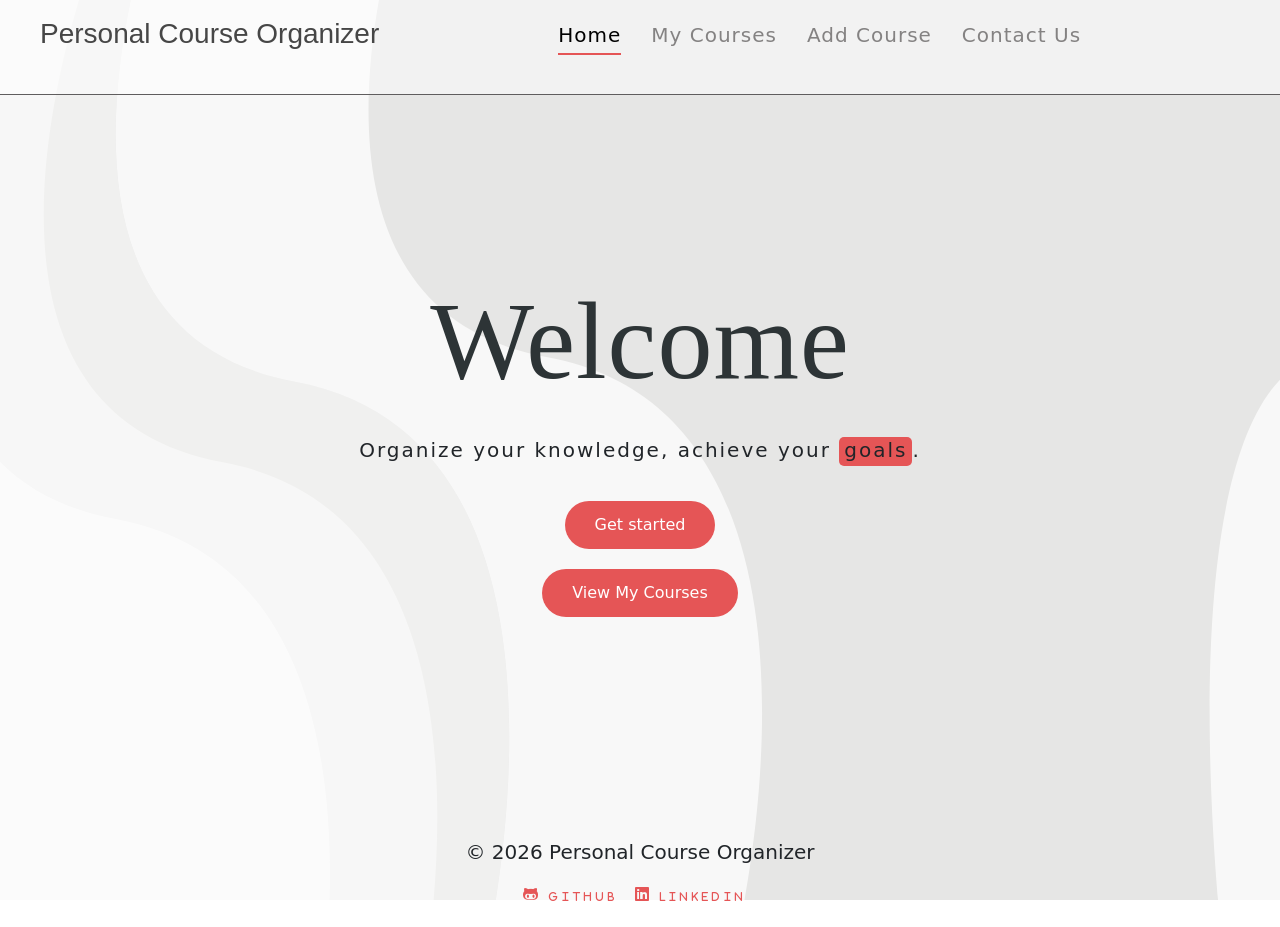
==== commit 70828f8b: "Add files via upload" ====
--- a/index.html
+++ b/index.html
@@ -39,11 +39,13 @@
         </main>
     </header>
     <footer>
-        <p>© 2026 Personal Course Organizer</p> 
+        <div class="container">
+            <p>© 2026 Personal Course Organizer</p> 
         <div class="social-links">
         <i class="fa-brands fa-github-alt"><a href="#">GitHub</a></i> 
         <i class="fa-brands fa-linkedin"><a href="#">LinkedIn</a></i>
         </div>
+        </div>
     </footer>
 </body>
 </html>
--- a/courses.css
+++ b/courses.css
@@ -7,7 +7,7 @@
 }
 body{
     font-family: Barlow Condensed;
-    background-image:url(photos/72832496_fuyt5.svg);
+    background-image:url(./72832496_fuyt5.svg);
     background-size: cover;
     background-repeat: 0;
     background-attachment: fixed;
@@ -144,10 +144,12 @@
     width: 100%;
 }
 header main.container{
-    height: calc(100vh - 200px );
+    flex: 1;
     display: flex;
     align-items: center;
     justify-content: center;
+    min-height: 300px;
+    padding: 160px 0;
 }
 header main .introduction{
     text-align: center;
@@ -221,8 +223,14 @@
     grid-template-columns: repeat(auto-fit, minmax(250px, 1fr)); 
     gap: 20px;
     padding: 20px;
-}
-
+    flex: 1;
+    align-content: start;
+
+    
+}
+main, section, .page-content {
+    /* flex: 1; */
+}
 .course-card {
     background: #fff;
     padding: 20px;
--- a/responseve.css
+++ b/responseve.css
@@ -9,8 +9,60 @@
 
 
 /* ============ GLOBAL ============ */
-
-@media (max-width: 768px) {
+@media (max-width:380px) {
+    nav .container-fluid ul {
+        display: flex;
+        flex-direction: row;
+        flex-wrap: wrap;
+        justify-content: center;
+        font-size: 16px;
+        width: 100%;
+        padding: 0;
+        margin: 0;
+    }
+
+    nav ul li {
+        margin: 3px 6px;
+        padding: 0 0px;
+        font-size: 15px;
+    }
+
+    nav .container-fluid .space {
+        display: none;
+    }
+}
+
+@media (min-width: 800px) and (max-width: 1589px) {
+    nav .container-fluid {
+        grid-template-columns: auto 1fr auto;
+        padding: 15px 20px;
+        gap: 10px;
+    }
+
+    nav .container-fluid h1 {
+        font-size: 28px;
+        padding-left: 10px;
+    }
+
+    nav .container-fluid ul {
+        font-size: 18px;
+        gap: 10px;
+    }
+
+    nav ul li {
+        margin: 0 5px;
+    }
+
+    /* ✅ تم حذف background: #ce4646 — كان بيحط لون أحمر على الـ introduction */
+    /* ✅ تم حذف background-color: aqua — كان بيحط لون أزرق على الفوتر */
+
+    footer {
+        margin-top: 0;
+    }
+}
+
+
+@media (max-width: 1061px) {
     nav {
         height: auto;
     }
@@ -57,6 +109,12 @@
     footer p {
         font-size: 16px;
     }
+
+    /* ✅ ده الحل الأساسي للسكرول — بيصغر الـ padding: 160px الكبير بتاع الـ home */
+    header main.container {
+        padding: 60px 20px;
+        min-height: auto;
+    }
 }
 
 @media (max-width: 480px) {
@@ -84,19 +142,10 @@
 }
 
 @media (max-width: 768px) {
+    /* ✅ padding أصغر علشان الفوتر ميبقاش بعيد تحت */
     header main.container {
-        height: auto;
-        padding: 0 20px;
-        margin-top: 50px;
-    }
-    
-    header main.container{
-        justify-content: center;
-        align-items: center;
-
-    }
-    header main .introduction {
-        margin-top: 40px;
+        padding: 40px 20px;
+        min-height: auto;
     }
 
     header main .introduction h4 {
@@ -113,10 +162,15 @@
         padding: 10px 22px;
         font-size: 15px;
     }
-    
 }
 
 @media (max-width: 480px) {
+    /* ✅ padding أصغر على الموبايل الصغير */
+    header main.container {
+        padding: 25px 15px;
+        min-height: auto;
+    }
+
     header main .introduction h4 {
         font-size: 38px;
     }
@@ -145,13 +199,9 @@
 
 @media (max-width: 768px) {
     .my-courses {
-        /* grid-template-columns: 1fr 1fr;
-        gap: 14px;
-        padding: 14px; */
         display: flex;
         flex-direction: column;
         justify-content: center;
-
     }
 
     .course-card {
@@ -288,7 +338,6 @@
         width: 100%;
         padding: 16px;
         border-radius: 20px;
-        
     }
 
     .contact-us .container-fluid h4 {
@@ -314,7 +363,7 @@
         border-radius: 16px;
     }
 
-    .contact-us P {
+    .contact-us p {
         font-size: 14px;
     }
 
@@ -347,7 +396,7 @@
         font-size: 16px;
     }
 
-    .contact-us P {
+    .contact-us p {
         font-size: 13px;
     }
 
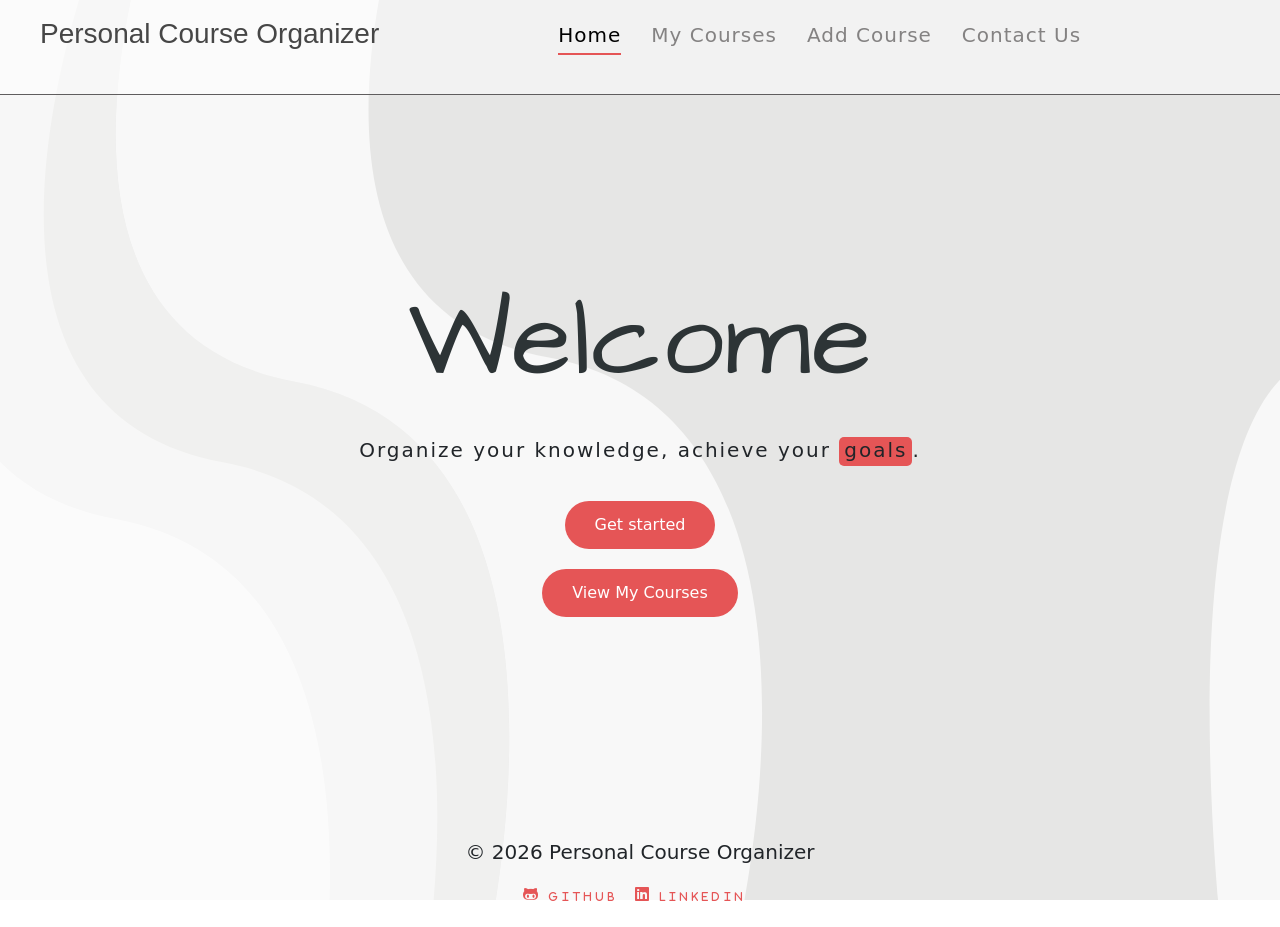
==== commit c80fa204: "Add files via upload" ====
--- a/index.html
+++ b/index.html
@@ -10,6 +10,9 @@
     <link rel="stylesheet" href="bootstrap.css">
     <link rel="stylesheet" href="https://cdnjs.cloudflare.com/ajax/libs/font-awesome/6.0.0/css/all.min.css">
     <link rel="stylesheet" href="responseve.css">
+    <link rel="preconnect" href="https://fonts.googleapis.com">
+<link rel="preconnect" href="https://fonts.gstatic.com" crossorigin>
+<link href="https://fonts.googleapis.com/css2?family=Architects+Daughter&display=swap" rel="stylesheet">
     <title>PCO</title>
     
 </head>
--- a/courses.css
+++ b/courses.css
@@ -373,7 +373,7 @@
 .add-course .containerr .info input{
     padding: 5px;
     margin: 10px 5px;
-    box-shadow: 0 4px 6px rgba(217, 113, 113, 0.461);
+    /* box-shadow: 0 4px 6px rgba(217, 113, 113, 0.461); */
     color: #E55556;
     border-radius: 13px;
     border: #000 solid 1px;
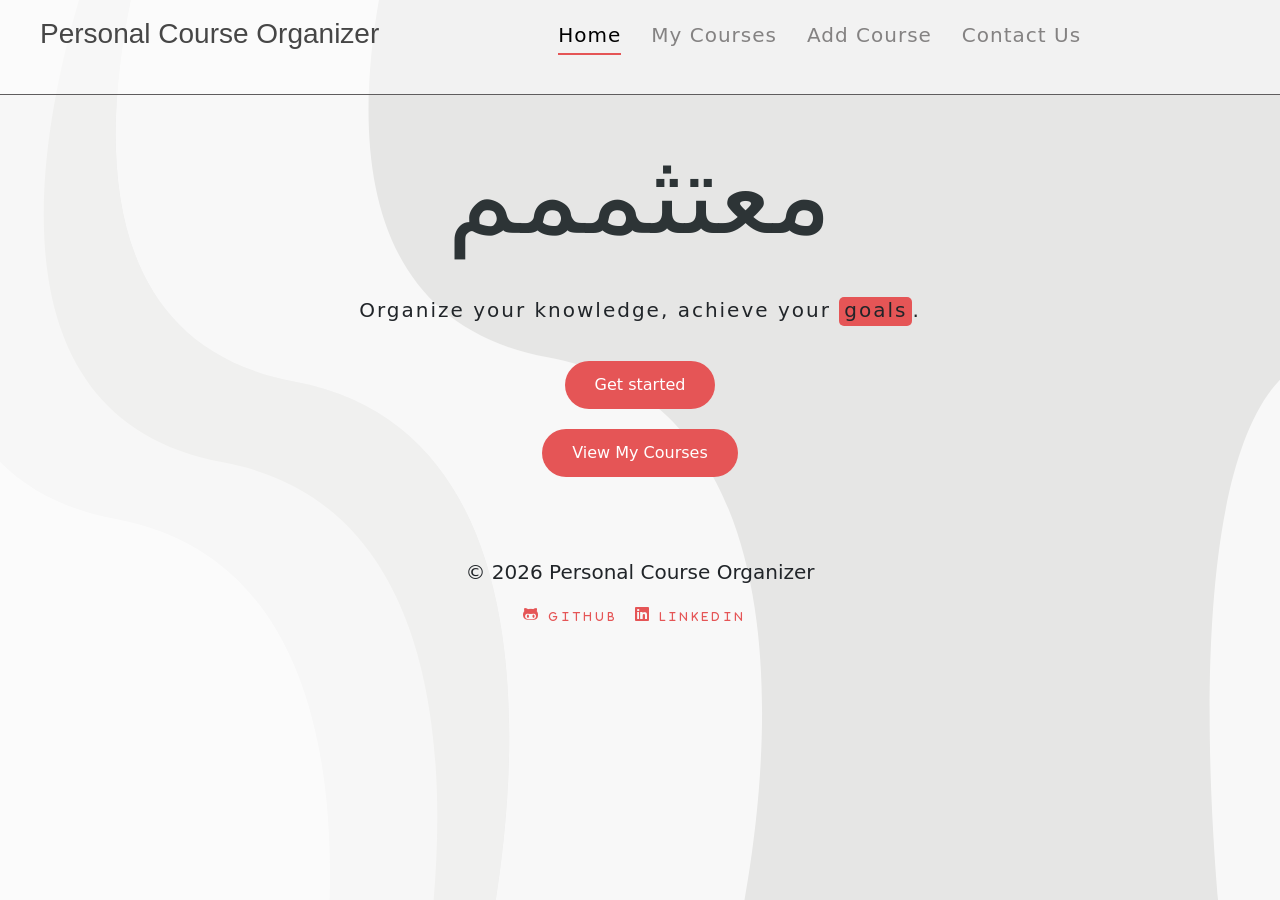
==== commit 291423d0: "Add files via upload" ====
--- a/index.html
+++ b/index.html
@@ -33,7 +33,7 @@
 
         <main class="container">
             <section class="introduction">
-                <h4>Welcome</h4>
+                <h4>معتثممم</h4>
                 <p>Organize your knowledge, achieve your <span>goals</span>.</p>
                 <a href="./Add-coures.html" class="cta-button">Get started</a>
                 <br>
--- a/courses.css
+++ b/courses.css
@@ -18,7 +18,9 @@
 }
 
 header{
-    height: auto;
+    /* height: calc(100vh - 90px);   */
+    display: flex;
+    flex-direction: column;
 }
 nav{
     background-color:rgba(255, 255, 255, 0.5);
@@ -144,12 +146,13 @@
     width: 100%;
 }
 header main.container{
+    padding: 20px; 
+    min-height: auto;
     flex: 1;
     display: flex;
     align-items: center;
     justify-content: center;
-    min-height: 300px;
-    padding: 160px 0;
+
 }
 header main .introduction{
     text-align: center;
--- a/responseve.css
+++ b/responseve.css
@@ -21,6 +21,10 @@
         margin: 0;
     }
 
+    .introduction h4 {
+        padding-top: 30px;
+    }
+
     nav ul li {
         margin: 3px 6px;
         padding: 0 0px;
@@ -29,6 +33,10 @@
 
     nav .container-fluid .space {
         display: none;
+    }
+
+    footer {
+        margin-top: 30px;
     }
 }
 
@@ -52,9 +60,6 @@
     nav ul li {
         margin: 0 5px;
     }
-
-    /* ✅ تم حذف background: #ce4646 — كان بيحط لون أحمر على الـ introduction */
-    /* ✅ تم حذف background-color: aqua — كان بيحط لون أزرق على الفوتر */
 
     footer {
         margin-top: 0;
@@ -110,11 +115,7 @@
         font-size: 16px;
     }
 
-    /* ✅ ده الحل الأساسي للسكرول — بيصغر الـ padding: 160px الكبير بتاع الـ home */
-    header main.container {
-        padding: 60px 20px;
-        min-height: auto;
-    }
+    /* ✅ امسحنا padding: 160px — الـ courses.css بيتحكم فيه دلوقتي */
 }
 
 @media (max-width: 480px) {
@@ -142,12 +143,7 @@
 }
 
 @media (max-width: 768px) {
-    /* ✅ padding أصغر علشان الفوتر ميبقاش بعيد تحت */
-    header main.container {
-        padding: 40px 20px;
-        min-height: auto;
-    }
-
+    /* ✅ امسحنا padding — courses.css بيتحكم فيه */
     header main .introduction h4 {
         font-size: 55px;
         padding: 12px 0;
@@ -165,12 +161,7 @@
 }
 
 @media (max-width: 480px) {
-    /* ✅ padding أصغر على الموبايل الصغير */
-    header main.container {
-        padding: 25px 15px;
-        min-height: auto;
-    }
-
+    /* ✅ امسحنا padding — courses.css بيتحكم فيه */
     header main .introduction h4 {
         font-size: 38px;
     }
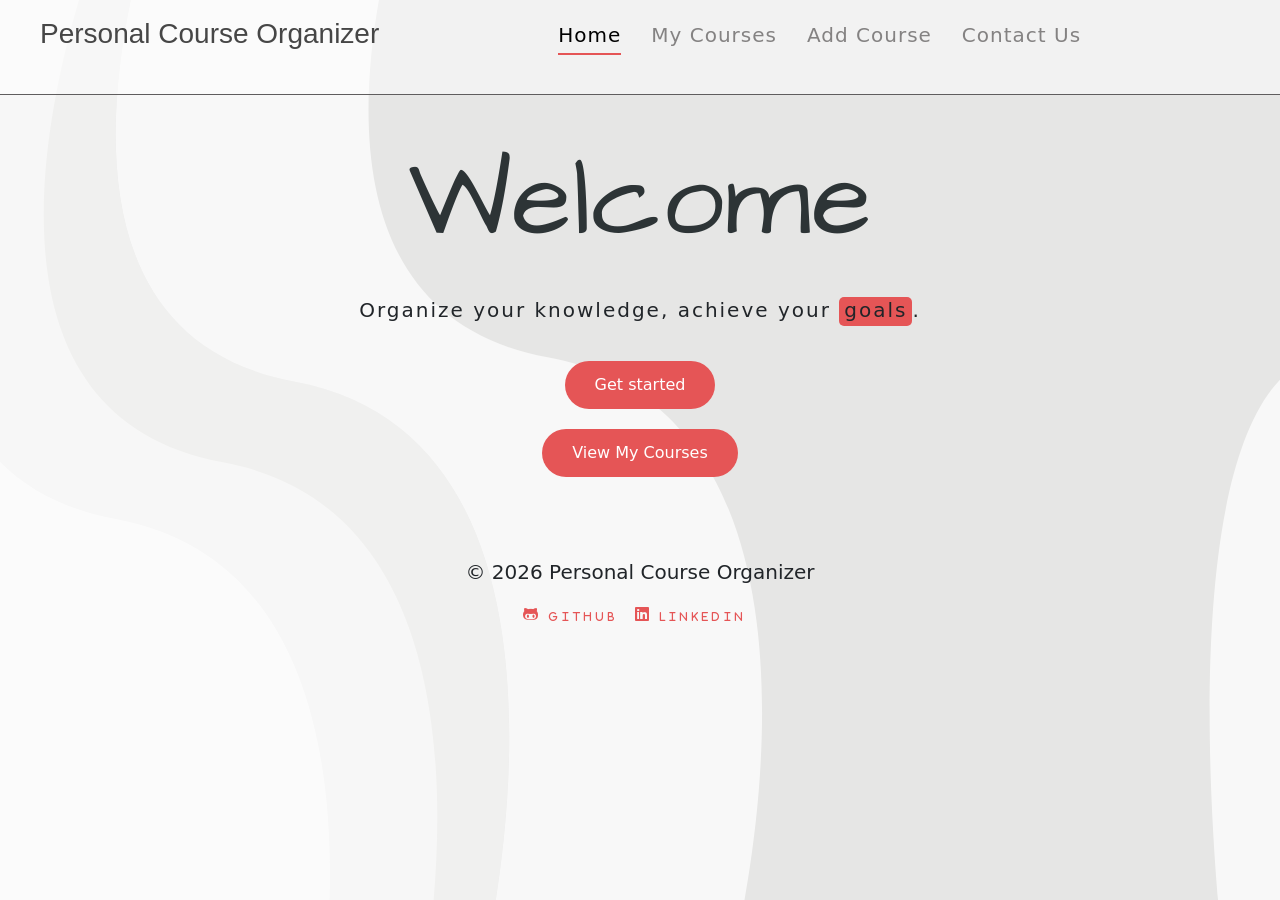
==== commit 85eeb7ce: "Add files via upload" ====
--- a/index.html
+++ b/index.html
@@ -33,7 +33,7 @@
 
         <main class="container">
             <section class="introduction">
-                <h4>معتثممم</h4>
+                <h4>Welcome</h4>
                 <p>Organize your knowledge, achieve your <span>goals</span>.</p>
                 <a href="./Add-coures.html" class="cta-button">Get started</a>
                 <br>
--- a/courses.css
+++ b/courses.css
@@ -18,7 +18,7 @@
 }
 
 header{
-    /* height: calc(100vh - 90px);   */
+   height: ;
     display: flex;
     flex-direction: column;
 }
--- a/responseve.css
+++ b/responseve.css
@@ -22,7 +22,7 @@
     }
 
     .introduction h4 {
-        padding-top: 30px;
+        padding-top:30px ;
     }
 
     nav ul li {
@@ -34,8 +34,7 @@
     nav .container-fluid .space {
         display: none;
     }
-
-    footer {
+    footer{
         margin-top: 30px;
     }
 }
@@ -60,6 +59,7 @@
     nav ul li {
         margin: 0 5px;
     }
+
 
     footer {
         margin-top: 0;
@@ -115,7 +115,11 @@
         font-size: 16px;
     }
 
-    /* ✅ امسحنا padding: 160px — الـ courses.css بيتحكم فيه دلوقتي */
+    /* ✅ ده الحل الأساسي للسكرول — بيصغر الـ padding: 160px الكبير بتاع الـ home */
+    header main.container {
+        padding: 60px 20px;
+        min-height: auto;
+    }
 }
 
 @media (max-width: 480px) {
@@ -143,7 +147,12 @@
 }
 
 @media (max-width: 768px) {
-    /* ✅ امسحنا padding — courses.css بيتحكم فيه */
+    /* ✅ padding أصغر علشان الفوتر ميبقاش بعيد تحت */
+    header main.container {
+        padding: 40px 20px;
+        min-height: auto;
+    }
+
     header main .introduction h4 {
         font-size: 55px;
         padding: 12px 0;
@@ -161,7 +170,12 @@
 }
 
 @media (max-width: 480px) {
-    /* ✅ امسحنا padding — courses.css بيتحكم فيه */
+    /* ✅ padding أصغر على الموبايل الصغير */
+    header main.container {
+        padding: 25px 15px;
+        min-height: auto;
+    }
+
     header main .introduction h4 {
         font-size: 38px;
     }
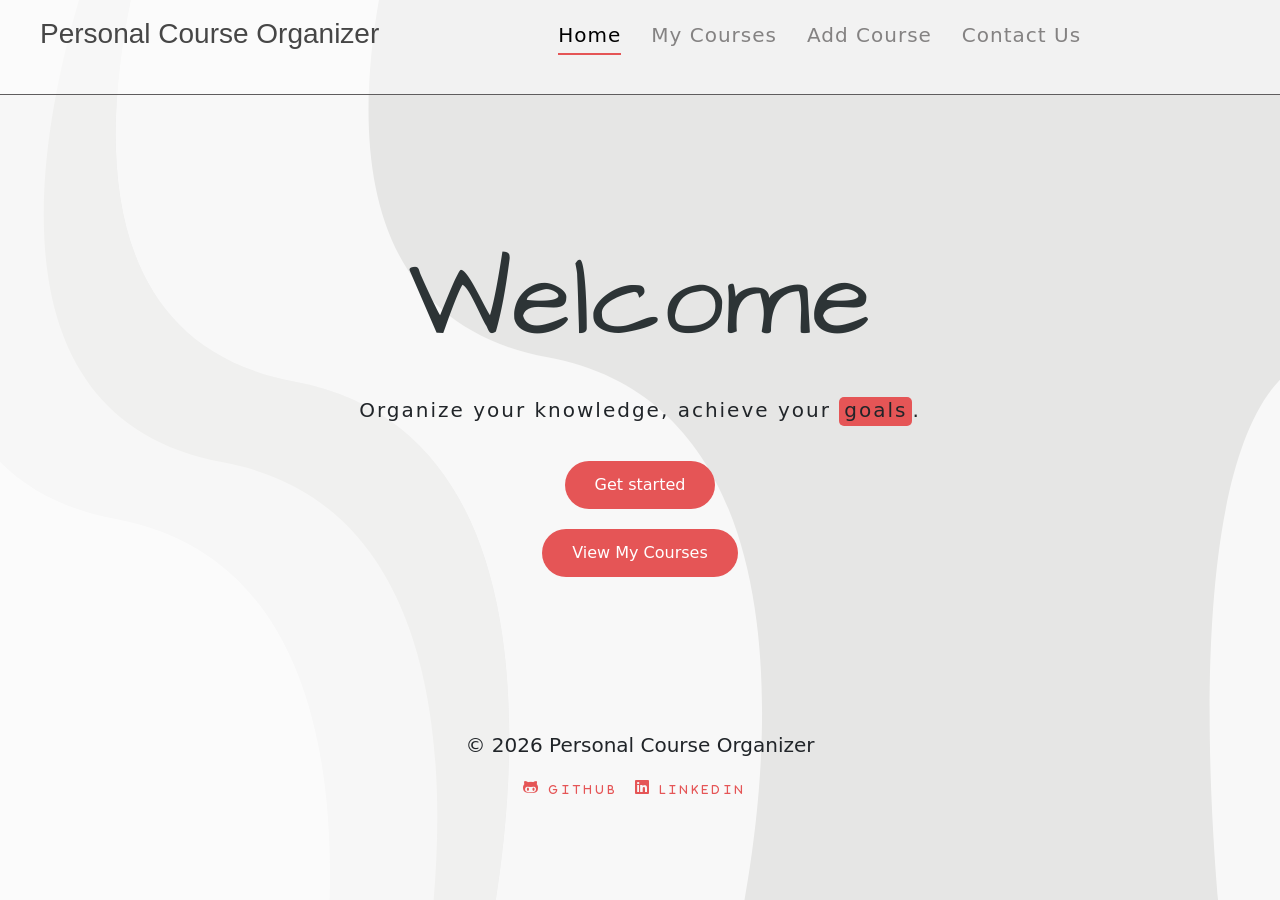
==== commit aad33c56: "Add files via upload" ====
--- a/index.html
+++ b/index.html
@@ -31,7 +31,7 @@
             </div> 
         </nav>
 
-        <main class="container">
+        <main class="container1">
             <section class="introduction">
                 <h4>Welcome</h4>
                 <p>Organize your knowledge, achieve your <span>goals</span>.</p>
--- a/courses.css
+++ b/courses.css
@@ -18,9 +18,11 @@
 }
 
 header{
-   height: ;
-    display: flex;
-    flex-direction: column;
+    display:grid;
+    /* grid-template-rows: repeat(); */
+    gap: 100px;
+    /* justify-content: space-around; */
+    /* flex-direction: column; */
 }
 nav{
     background-color:rgba(255, 255, 255, 0.5);
@@ -80,7 +82,7 @@
     /* background: #982e2e; */
     text-align: center;
     margin-top: auto;
-    height: 100px;
+    /* height: 100px; */
     padding: 10px;
 }
 footer p{
@@ -145,16 +147,19 @@
 .links.active::after{
     width: 100%;
 }
-header main.container{
+header main.container1{
     padding: 20px; 
     min-height: auto;
     flex: 1;
+    /* margin: 10px; */
     display: flex;
     align-items: center;
     justify-content: center;
+    /* background-color: #E55556; */
 
 }
 header main .introduction{
+    /* background-color: #732bc0; */
     text-align: center;
     margin-bottom: 50px;
     animation: slideFromLeft 2s ;
@@ -226,20 +231,18 @@
     grid-template-columns: repeat(auto-fit, minmax(250px, 1fr)); 
     gap: 20px;
     padding: 20px;
-    flex: 1;
+    /* flex: 1; */
     align-content: start;
-
-    
-}
-main, section, .page-content {
-    /* flex: 1; */
-}
+    align-items: start;
+}
+
 .course-card {
     background: #fff;
     padding: 20px;
     border-radius: 15px;
     box-shadow: 0 4px 6px rgba(0,0,0,0.1);
     transition: 0.3s;
+    height: fit-content;
 }
 
 .course-card:hover {
@@ -325,94 +328,107 @@
         transform: scaleY(1);
     }
 }
-.add-course{
-    animation-name: slideFromLeft;
-    animation-duration: 1.5s;
-    animation-delay: .2;
-    display: grid;
-    grid-template-rows: 1fr;
-    padding: 40px 67px;
-}
-.add-course .containerr{
-    /* width: 500px; */
-    margin: 20px 30px;
-    height: 100%;
-    background-color:rgba(221, 221, 221, 0.6);
-    padding: 20px;
+.form-box {
+    background: rgba(255, 255, 255,.7);
+    padding: 25px;
     border-radius: 15px;
+    margin: 80px 160px;
     box-shadow: 0 4px 6px rgba(0,0,0,0.1);
-}
-.add-course .info{
-    display: flex;
-    flex-direction: column;
-}
-.name-course p{
-    font-size: 30px;
-    color: #d17070;
+    animation: slideFromLeft 2s ;
+
+}
+
+/* العنوان */
+.form-box h2 {
+    text-align: center;
+    color: #E55556;
+    margin-bottom: 15px;
     font-family: "Architects Daughter", cursive;
-    text-decoration: underline;
-    animation-name: ;
-}
-.add-course button{
-    display: inline-block;
-    width: 120px;
-    margin-top: 20px;
-    padding: 5px 10px;
+    font-weight: 600;
+    font-style: normal;
+    font-size: 50px;
+    white-space: nowrap;
+
+
+}
+
+/* التابل */
+.course-table {
+    width: 100%;
+    border-collapse: collapse;
+}
+
+/* الخلايا */
+.course-table td {
+    padding: 15px;
+    border-bottom: 1px solid #ddd;
+    transition: 0.3s;
+}
+.course-table tr {
+    transition-duration: .5s;
+}
+/* 🔥 Hover على الصف */
+.course-table tr:not(:last-child):hover {
+    background-color: #ffe5e5;
+}
+
+/* اللابل */
+.course-table label {
+    font-weight: 500;
+    letter-spacing: 1px;
+    color: #b13636;
+}
+
+/* الانبوت */
+.course-table input {
+    width: 60%;
+    padding: 6px;
+    color: #E55556;
+    border-radius: 10px;
+    border: 1px solid #ccc;
+    transition: 0.3s;
+}
+.course-table input::placeholder{
+    width: 100%;
+}
+
+.course-table input:focus::placeholder{
+    color: #c0392b;
+    padding: 5px;
+}
+
+/* فوكس */
+.course-table input:focus {
+    border-color: #E55556;
+    box-shadow: 0 0 5px #E55556;
+    outline: none;
+    scale: 1.03;
+}
+
+/* زرار */
+.course-table button {
     background-color: #E55556;
     color: white;
-    text-decoration: none;
-    border-radius: 30px; 
     border: none;
-    transition: .4s;
-}
-.add-course button:hover{
-    background-color: #b13636;
-    scale: 1.04;
-}
-
-.add-course input:focus::placeholder{
-    color: #E55556;
-}
-.add-course .containerr .info input{
-    padding: 5px;
-    margin: 10px 5px;
-    /* box-shadow: 0 4px 6px rgba(217, 113, 113, 0.461); */
-    color: #E55556;
-    border-radius: 13px;
-    border: #000 solid 1px;
-    outline: none;
-    box-sizing: border-box;
-    transition-duration: .4s ;
-    max-width: 100%;
-}
-.add-course .containerr input:focus{
-    border-color: #E55556;
-    outline: none;
-    scale: 1.07;
-    box-shadow: 0 4px 6px rgba(217, 113, 113, 0.461);
-
-}
-
-.info .note input{
-    max-width: 100%;
-}
-.add-course .containerr h5{
-    letter-spacing: 1px;
-    font-size: 23px;
-    color: #E55556;
-}
-.add-course .containerr label{
-    font-size: 18px;
-    /* font-weight: 300; */
-    letter-spacing: 1px;
-}
-
-input[type="radio"] {
-    accent-color: #E55556 !important;
+    padding: 10px 25px;
+    border-radius: 20px;
+    cursor: pointer;
+    transition: 0.3s;
+}
+
+/* Hover زرار */
+.course-table button:hover {
+    background-color: #c0392b;
+    transform: scale(1.05);
+}
+
+/* مكان الزرار */
+.btn-cell {
+    text-align: center;
 }
 .contact-us{
     display: grid;
-    grid-template-rows: 1fr;
+    grid-template-rows: auto;
     padding: 40px 67px;
 }
 .contact-us .container-fluid{
@@ -446,18 +462,18 @@
         letter-spacing: 1px;
         color: #444;
         font-family: "Architects Daughter", cursive;
-        font-weight: 400;
+        font-weight: 600;
         font-style: normal;
         font-size: 25px;
 
 
 }
 .contact-us .container-fluid h4{
-    font-size: 40px;
+    font-size: 45px;
     letter-spacing: 1px;
     color: #e05c52;
     font-family: "Architects Daughter", cursive;
-    font-weight: 400;
+    font-weight: 600;
     font-style: normal;
 }
 .contact-us .container-fluid p.test{
--- a/responseve.css
+++ b/responseve.css
@@ -59,10 +59,12 @@
     nav ul li {
         margin: 0 5px;
     }
-
+body{
+    min-height: 90vh;
+}
 
     footer {
-        margin-top: 0;
+        margin-top: auto;
     }
 }
 
@@ -132,6 +134,12 @@
         margin: 2px 4px;
     }
 }
+@media (max-width: 350px) {
+    nav ul li {
+        font-size: 10px;
+        margin: 1px 2px;
+    }
+}
 
 
 /* ============ HOME PAGE (courses.html) ============ */
@@ -153,6 +161,7 @@
         min-height: auto;
     }
 
+
     header main .introduction h4 {
         font-size: 55px;
         padding: 12px 0;
@@ -199,6 +208,7 @@
         grid-template-columns: repeat(auto-fit, minmax(220px, 1fr));
         gap: 16px;
         padding: 16px;
+        /* background: #000; */
     }
 }
 
@@ -207,7 +217,8 @@
         display: flex;
         flex-direction: column;
         justify-content: center;
-    }
+        justify-content: flex-start;
+        /* background: #000; */
 
     .course-card {
         padding: 16px;
@@ -231,7 +242,7 @@
     .cnotant-del p {
         font-size: 14px;
     }
-}
+    
 
 @media (max-width: 480px) {
     .my-courses {
@@ -294,14 +305,20 @@
     .info .note input {
         width: 100%;
     }
+    
+    .form-box{
+        margin: 30px;
+    }
 }
 
 @media (max-width: 480px) {
     .add-course .containerr {
-        margin: 10px;
-        padding: 14px;
-    }
-
+        margin: 5px;
+        padding: 14px ;
+    }
+.add-course {
+        padding: 16px 5px; 
+    }
     .name-course p {
         font-size: 20px;
     }
@@ -318,6 +335,16 @@
         padding: 6px;
         font-size: 14px;
     }
+    body{
+    min-height: 90vh;
+
+    }
+    header main .introduction h4{
+        font-size: 60px;
+    }
+    footer{
+        margin-bottom: 0;
+        margin-top: 0;
 }
 
 
@@ -416,4 +443,21 @@
         font-size: 13px;
         padding: 8px 10px;
     }
-}+.form-box {
+    margin: 10px 20px;
+}
+.form-box h2 {
+    font-size: 40px;
+}
+.course-table input {
+    width: 100%;
+}
+
+
+}
+
+@media (max-width: 350px) {
+    .form-box h2 {
+    font-size: 30px;
+}
+}
